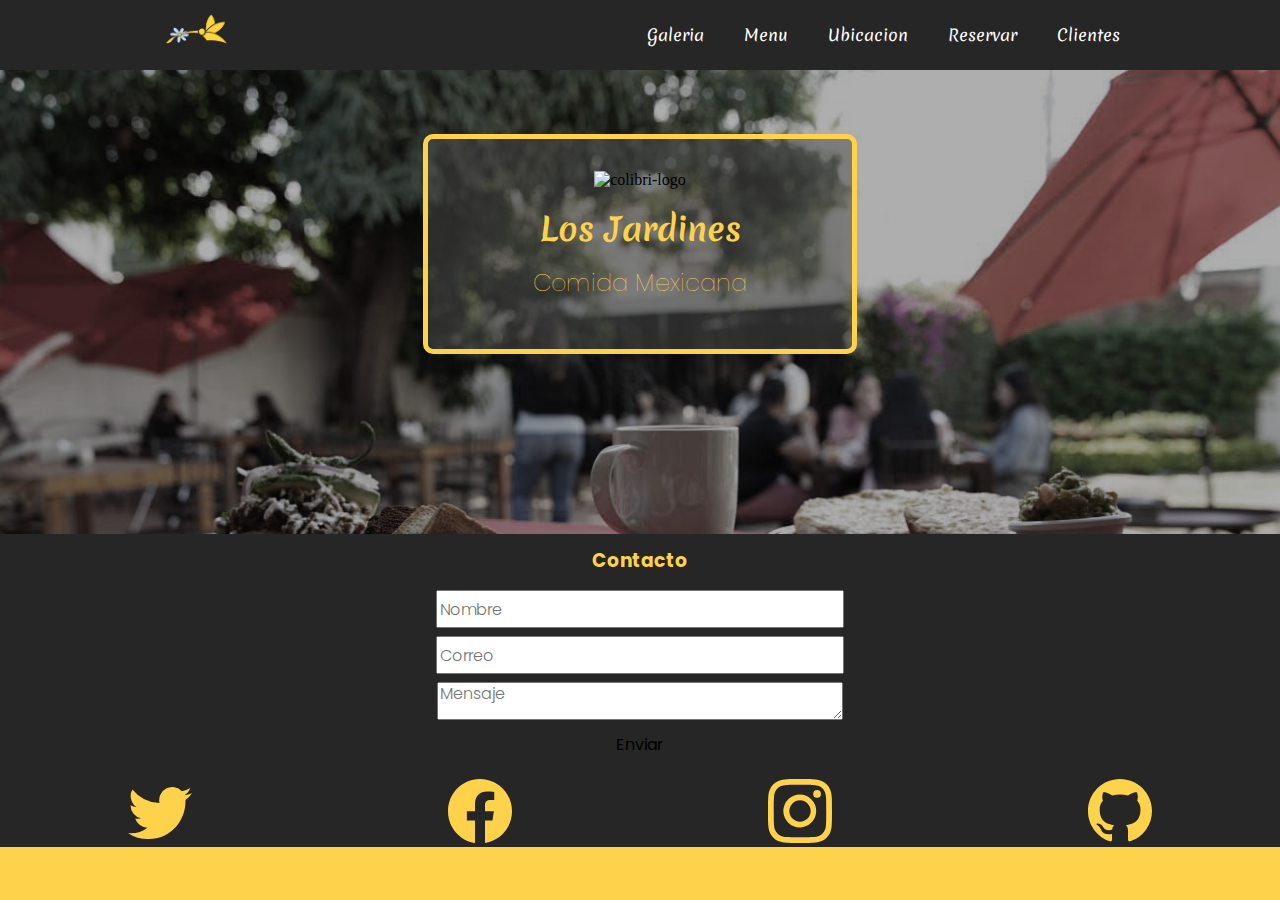
==== index.html @ 26c6df2b "corregimos ruta de archivo js" ====
<!DOCTYPE html>
<html lang="es">
<head>
    <meta charset="UTF-8">
    <meta http-equiv="X-UA-Compatible" content="IE=edge">
    <meta name="viewport" content="width=device-width, initial-scale=1.0">
    <title>LosJardinesRestaurant</title>
    <link rel="stylesheet" href="css/main.css">
    <link rel="stylesheet" href="css/normalize.css">
    <link rel="preconnect" href="https://fonts.googleapis.com">
    <link rel="preconnect" href="https://fonts.gstatic.com" crossorigin>
    <link href="https://fonts.googleapis.com/css2?family=Merienda:wght@400;700&family=Poppins:wght@100;400;700&display=swap" rel="stylesheet">

    <!-- iconos boostrap -->
    <link rel="stylesheet" href="https://cdn.jsdelivr.net/npm/bootstrap-icons@1.9.1/font/bootstrap-icons.css">
</head>
<body>
  <section class="nav-bar">
    <div class="nav-container">
      <div class="brand">
        <a href="./index.html"><img src="./img/LOGOjARDINES.png"></a>
      </div>
      <nav>
        <div class="nav-mobile"><a id="nav-toggle" href="#!"><span></span></a></div>
        <ul class="nav-list">
          <li>
            <a href="./secciones/galeria.html">Galeria</a>
          </li>
          <li>
            <a href="./secciones/menu.html">Menu</a>
          </li>
          <li>
            <a href="./secciones/direccion.html">Ubicacion</a>
          </li>
          <li>
            <a href="./secciones/reservar.html">Reservar</a>
          </li>
          <li>
            <a href="./secciones/clientes.html">Clientes</a>
          </li>
        </ul>
      </nav>
    </div>
</section>
    <header>
        <div class="inicio">
            <div class="contenedor-texto">
                    <!-- logo -->
                <img src="./img/lOGOjARDINES.png" alt="colibri-logo">
                <h1>Los Jardines</h1>
                <h2>Comida Mexicana</h2>
            </div>
        </div>
    </header>
    <footer class="footer-inicio">
        <section class="contacto">
        <div class="contenedor">
                <h3 class="titulo">Contacto</h3>
                <form class="formulario" action="">
                    <input type="text" placeholder="Nombre" name="nombre" class="input-nombre" required>
                    <input type="email" placeholder="Correo" name="Correo" class="input-correo" required>
                    <textarea name="mensaje" placeholder="Mensaje" class="textarea-mensaje"></textarea>
                    <input type="submit" value="Enviar" class="boton-formulario">
                </form>
        </div>
        </section>
        <section class="redes-sociales">
          <div class="contenedor">
              <a href="https://twitter.com/?lang=es">
                <svg xmlns="http://www.w3.org/2000/svg" width="64" height="64" fill="currentColor" class="bi bi-twitter icon-color" viewBox="0 0 16 16">
                  <path d="M5.026 15c6.038 0 9.341-5.003 9.341-9.334 0-.14 0-.282-.006-.422A6.685 6.685 0 0 0 16 3.542a6.658 6.658 0 0 1-1.889.518 3.301 3.301 0 0 0 1.447-1.817 6.533 6.533 0 0 1-2.087.793A3.286 3.286 0 0 0 7.875 6.03a9.325 9.325 0 0 1-6.767-3.429 3.289 3.289 0 0 0 1.018 4.382A3.323 3.323 0 0 1 .64 6.575v.045a3.288 3.288 0 0 0 2.632 3.218 3.203 3.203 0 0 1-.865.115 3.23 3.23 0 0 1-.614-.057 3.283 3.283 0 0 0 3.067 2.277A6.588 6.588 0 0 1 .78 13.58a6.32 6.32 0 0 1-.78-.045A9.344 9.344 0 0 0 5.026 15z"/>
                </svg>
              </i></a>
              <a href="https://www.facebook.com/"><svg xmlns="http://www.w3.org/2000/svg" width="64" height="64" fill="currentColor" class="bi bi-facebook icon-color" viewBox="0 0 16 16">
                <path d="M16 8.049c0-4.446-3.582-8.05-8-8.05C3.58 0-.002 3.603-.002 8.05c0 4.017 2.926 7.347 6.75 7.951v-5.625h-2.03V8.05H6.75V6.275c0-2.017 1.195-3.131 3.022-3.131.876 0 1.791.157 1.791.157v1.98h-1.009c-.993 0-1.303.621-1.303 1.258v1.51h2.218l-.354 2.326H9.25V16c3.824-.604 6.75-3.934 6.75-7.951z"/>
                </svg>
              </a>
              <a href="https://www.instagram.com/">
                <svg xmlns="http://www.w3.org/2000/svg" width="64" height="64" fill="currentColor" class="bi bi-instagram icon-color" viewBox="0 0 16 16">
                  <path d="M8 0C5.829 0 5.556.01 4.703.048 3.85.088 3.269.222 2.76.42a3.917 3.917 0 0 0-1.417.923A3.927 3.927 0 0 0 .42 2.76C.222 3.268.087 3.85.048 4.7.01 5.555 0 5.827 0 8.001c0 2.172.01 2.444.048 3.297.04.852.174 1.433.372 1.942.205.526.478.972.923 1.417.444.445.89.719 1.416.923.51.198 1.09.333 1.942.372C5.555 15.99 5.827 16 8 16s2.444-.01 3.298-.048c.851-.04 1.434-.174 1.943-.372a3.916 3.916 0 0 0 1.416-.923c.445-.445.718-.891.923-1.417.197-.509.332-1.09.372-1.942C15.99 10.445 16 10.173 16 8s-.01-2.445-.048-3.299c-.04-.851-.175-1.433-.372-1.941a3.926 3.926 0 0 0-.923-1.417A3.911 3.911 0 0 0 13.24.42c-.51-.198-1.092-.333-1.943-.372C10.443.01 10.172 0 7.998 0h.003zm-.717 1.442h.718c2.136 0 2.389.007 3.232.046.78.035 1.204.166 1.486.275.373.145.64.319.92.599.28.28.453.546.598.92.11.281.24.705.275 1.485.039.843.047 1.096.047 3.231s-.008 2.389-.047 3.232c-.035.78-.166 1.203-.275 1.485a2.47 2.47 0 0 1-.599.919c-.28.28-.546.453-.92.598-.28.11-.704.24-1.485.276-.843.038-1.096.047-3.232.047s-2.39-.009-3.233-.047c-.78-.036-1.203-.166-1.485-.276a2.478 2.478 0 0 1-.92-.598 2.48 2.48 0 0 1-.6-.92c-.109-.281-.24-.705-.275-1.485-.038-.843-.046-1.096-.046-3.233 0-2.136.008-2.388.046-3.231.036-.78.166-1.204.276-1.486.145-.373.319-.64.599-.92.28-.28.546-.453.92-.598.282-.11.705-.24 1.485-.276.738-.034 1.024-.044 2.515-.045v.002zm4.988 1.328a.96.96 0 1 0 0 1.92.96.96 0 0 0 0-1.92zm-4.27 1.122a4.109 4.109 0 1 0 0 8.217 4.109 4.109 0 0 0 0-8.217zm0 1.441a2.667 2.667 0 1 1 0 5.334 2.667 2.667 0 0 1 0-5.334z"/>
                </svg>
              </a>
              <a href="https://github.com/papita0922/LosJardinesRestaurante-DiegoEdvaldoFloresAlcantar" >
                <svg xmlns="http://www.w3.org/2000/svg" width="64" height="64" fill="currentColor" class="bi bi-github icon-color" viewBox="0 0 16 16">
                  <path d="M8 0C3.58 0 0 3.58 0 8c0 3.54 2.29 6.53 5.47 7.59.4.07.55-.17.55-.38 0-.19-.01-.82-.01-1.49-2.01.37-2.53-.49-2.69-.94-.09-.23-.48-.94-.82-1.13-.28-.15-.68-.52-.01-.53.63-.01 1.08.58 1.23.82.72 1.21 1.87.87 2.33.66.07-.52.28-.87.51-1.07-1.78-.2-3.64-.89-3.64-3.95 0-.87.31-1.59.82-2.15-.08-.2-.36-1.02.08-2.12 0 0 .67-.21 2.2.82.64-.18 1.32-.27 2-.27.68 0 1.36.09 2 .27 1.53-1.04 2.2-.82 2.2-.82.44 1.1.16 1.92.08 2.12.51.56.82 1.27.82 2.15 0 3.07-1.87 3.75-3.65 3.95.29.25.54.73.54 1.48 0 1.07-.01 1.93-.01 2.2 0 .21.15.46.55.38A8.012 8.012 0 0 0 16 8c0-4.42-3.58-8-8-8z"/>
                </svg>
              </a>
          </div>
      </section>
    </footer>
    <script src="http://cdnjs.cloudflare.com/ajax/libs/jquery/2.1.3/jquery.min.js"></script>
    <script  src="./js/function.js"></script>
</body>
</html>
---- css/main.css ----
body {
    margin: 0;

    background-color: #FFD24C;
}



/*-------------------------MENU DE NAVEGACION----------------  */

.brand a img:hover {
    transform: rotate(360deg);
    transition-duration: 1.2s;
}

.nav-bar {
    height: 70px;
    background: #262626;
  }
   
  .brand {
    position: absolute;
    padding-left: 20px;
    float: left;
    line-height: 70px;
    text-transform: uppercase;
    font-size: 1.4em;
  }
  .brand a img {
   max-height: 70px;
  }
  .brand a {
    font-family: "Merienda";
    color: #ffffff;
    text-decoration: none;
  }
   
  .nav-container {
    max-width: 1000px;
    margin: 0 auto;
  }
   
  nav {
    float: right;
  }
  nav ul {
    list-style: none;
    margin: 0;
    padding: 0;
  }
  nav ul li {
    float: left;
    position: relative;
  }
  nav ul li a,
  nav ul li a:visited {
    font-family: "Merienda";
    display: block;
    padding: 0 20px;
    line-height: 70px;
    background: #262626;
    color: #ffffff;
    text-decoration: none;
  }
  nav ul li a:hover,
  nav ul li a:visited:hover {
    background: #FFD24C;
    color: #262626;
  }
  nav ul li a:not(:only-child):after,
  nav ul li a:visited:not(:only-child):after {
    padding-left: 4px;
    content: ' ▾';
  }
  nav ul li ul li {
    min-width: 190px;
  }
  nav ul li ul li a {
    padding: 15px;
    line-height: 20px;
  }
   
  .nav-dropdown {
    position: absolute;
    display: none;
    z-index: 1;
    box-shadow: 0 3px 12px rgba(0, 0, 0, 0.15);
  }
  .nav-mobile {
    display: none;
    position: absolute;
    top: 0;
    right: 0;
    background: #262626;
    height: 70px;
    width: 70px;
  }
   
  @media only screen and (max-width: 798px) {
    .nav-mobile {
      display: block;
    }
   
    nav {
      width: 100%;
      padding: 70px 0 15px;
    }
    nav ul {
      display: none;
    }
    nav ul li {
      float: none;
    }
    nav ul li a {
        padding: 15px;
        line-height: 20px;
        padding-left: 25%;
   
    }
    nav ul li ul li a {
      padding-left: 30%;
    }
   
    .nav-dropdown {
      position: static;
    }
   .brand a img {
   max-height: 60px;
   margin-top: 5px;
   }
  }
  @media screen and (min-width: 799px) {
    .nav-list {
      display: block !important;
    }
  }
  #nav-toggle {
    position: absolute;
    left: 18px;
    top: 22px;
    cursor: pointer;
    padding: 10px 35px 16px 0px;
  }
  #nav-toggle span,
  #nav-toggle span:before,
  #nav-toggle span:after {
    cursor: pointer;
    border-radius: 1px;
    height: 5px;
    width: 35px;
    background: #ffffff;
    position: absolute;
    display: block;
    content: '';
    transition: all 300ms ease-in-out;
  }
  #nav-toggle span:before {
    top: -10px;
  }
  #nav-toggle span:after {
    bottom: -10px;
  }
  #nav-toggle.active span {
    background-color: transparent;
  }
  #nav-toggle.active span:before, #nav-toggle.active span:after {
    top: 0;
  }
  #nav-toggle.active span:before {
    transform: rotate(45deg);
  }
  #nav-toggle.active span:after {
    transform: rotate(-45deg);
  }
   
  article {
    max-width: 1000px;
    margin: 0 auto;
    padding: 10px;
  }



/* ----------FOOTER---------- */


footer {
    background: #262626;
    margin: 0;
    padding-top: 16px;
}
footer .contacto .contenedor h3 {
    color: #FFD24C;
    font-family: 'Poppins';
    font-weight: 700;
    margin-top: 0;
    text-align: center;
}
footer .contacto .contenedor form.formulario {
    display: flex;
    flex-direction: column;
    align-items: center;
}
footer .contacto .contenedor form.formulario .input-nombre, .input-correo, .textarea-mensaje {
    width: 400px;
    height: 32px;
    margin-bottom: 8px;
    font-family: 'Poppins';
    font-weight: 300;
}
footer .contacto .contenedor form.formulario .boton-formulario {
    padding: 8px;
    margin-bottom: 16px;
    font-family: 'Poppins';
    font-weight: 400;
    background-color: #262626;
    border: #92B4EC; /* BORDERS */
}
footer .contacto .contenedor form.formulario .boton-formulario:hover {
    background: #64c27b;
    color: #fff;
    border: #64c27b; /* BORDERS */
}
footer section.redes-sociales .contenedor a svg.icon-color {
    color: #FFD24C;
}
footer section.redes-sociales .contenedor {
    display: flex;
    justify-content: space-around;
}


@media screen and (max-width: 450px){
    footer .contacto .contenedor form.formulario .input-nombre, .input-correo, .textarea-mensaje {
        width: 232px;
        height: 24px;
    }
    footer section.redes-sociales .contenedor a svg.icon-color {
        width: 24px;
    }
}

/* --------INICIO ----------*/


header {
    background-image: url(../img/banner-lj.jpg); /* IMAGEN DE FONDO */
    background-repeat: no-repeat;
    background-size: cover;
    width: 100%;
    height: 400px;
    padding-top: 64px;
}

header .inicio {
    background-color: rgba(75, 75, 75, 0.5);
    border: 5px solid #FFD24C;
    width: 360px;
    text-align: center;
    padding: 32px;
    margin: auto;
    border-radius: 10px; /* BORDERS */
}
header .inicio img {
    width: 128px;
    text-align: center;
}
header .inicio .contenedor-texto h1 {
    font-family: 'Merienda';
    color: #FFD24C;
}
header .inicio .contenedor-texto h2 {
    font-family: 'Poppins';
    font-weight: 100;
    color: #FFD24C;
}





/* -----------GALERIA SECCION------------- */




.nav-galeria {
    margin: 0;
}

.grid-galeria {
    margin: 16px;
    display: grid;
    grid-template-columns: 1fr 1fr 1fr;
    grid-template-rows: 1fr 1fr 1fr;
    gap: 16px;
}
.grid-galeria .grid-item {
    border-radius: 8%;
}
.grid-galeria .grid-item img {
    border-radius: 8%;
    width: 100%;
    height: 90%;
}



/* ---------------MENU SECCION------------ */
.menu-titulo h2 {
    text-align: center;
    margin-bottom: 16px;
    margin-top: 32px;
    font-family: "Merienda";
    font-weight: 700;
    font-size: 48px;
}

section.nav-menu {
    margin-bottom: 0;
}

section.menu {
    display: grid;
    grid-template-columns: 1fr 1fr 1fr 1fr 1fr;
    grid-template-rows: 1fr;
    justify-content: space-between;
    gap: 16px;
    padding: 16px;
    
}
.menu .item {
    width: 100%;
    background-color: #64c27b;
}
.menu .item h2 {
    text-align: center;
}
.menu .item .comida .comida-precio {
    padding: 8px;
    align-items: center;
    display: flex;
    justify-content: space-between;
}
.menu .item .comida .texto-descripcion {
    text-align: center;
}
/* ----------------UBICACION SECCION------------- */



.nav-ubicacion {
    margin: 0;
}
.contenedor-ubicacion {
    background-color: #FFE69A;
    margin: 64px 0;
    margin-right: 64px;
    padding: 64px 64px 64px 0px;
    border-radius: 0px 10px 10px 0px;
    display: flex;
    justify-content: space-between;
}
.contenedor-ubicacion h2 {
    margin: 0;
}
.contenedor-ubicacion .contenedor-texto-ubicacion .btn-rappi, .btn-uberEats {
    display: flex;
    text-align: center;
    justify-content: center;
    margin: 16px;
    align-items: center;
    width: 128px;
    background-color: #92B4EC;
    height: 32px;
    border-radius: 10px;
}



/* --------------RESERVAR SECCION ---------*/




.nav-reservar {
    margin: 0;
}
.contenedor-reservar {
    background-color: #FFE69A;
    margin: 64px 0;
    margin-left: 64px;
    padding: 64px 0px 64px 64px;
    border-radius: 10px 0px 0px 10px;
    display: flex;
    justify-content: space-between;
}
.contenedor-reservar img {
    width: 60%;
    height: 348px;
    margin-right: 64px;
}
.contenedor-reservar .contenedor-texto-reservar {
    height: 348px;
    background-color: #FFE69A;
}
.contenedor-reservar .contenedor-texto-reservar a {
    padding: 16px;
    background-color: #92B4EC;
    border-radius: 10px;
}



/* -----------------SECCION CLIENTES--------------- */




.nav-clientes {
    margin: 0%;
}
.contenedor-clientes h2, h3 {
    text-align: center;
    font-family: 'Poppins';
}
.contenedor-clientes img {
    width: 64px;
    border-radius: 32px;
}
.contenedor-clientes .contenedor-opiniones-clientes {
    display: flex;
    justify-content: space-between;
    padding: 32px;
    align-items: center;
    font-family: 'Poppins';
}
.contenedor-clientes .contenedor-opiniones-clientes .cliente {
    width: 148px;
    height: auto;
    text-align: center;
}
.contenedor-clientes .contenedor-opiniones-clientes button {
    width: 32px;
    height: 32px;
    border-radius: 16px;
}
.contenedor-clientes .tu-opinion-contenedor {
    width: 348px;
    margin-left: 35%;
}
.contenedor-clientes .tu-opinion-contenedor .contenedor-datos-opinion {

    display: flex;
    align-items: center;
    justify-content: space-between;
}







/*-------------------------------- MEDIA QUERY PRIMER TABLET---------------------- */

@media screen and (max-width: 798px) {
    header .inicio {
        width: 234px;
        padding: 8px;
    }
    header .inicio img {
        width: 108px;
    }
    header .inicio h1 {
        margin-top: 0;
    }



    .contenedor-menu .contenedor-comidas {
        grid-template-columns: 1fr 1fr 1fr;
    }
    .contenedor-ubicacion {
        display: block;
        margin: 100px auto;
        margin-left: 0;
        padding: 0;
        text-align: center;
    }
    .contenedor-ubicacion .contenedor-texto-ubicacion .btn-rappi, .btn-uberEats {
        margin:20px auto;
    }
    .contenedor-ubicacion .googlemaps-ubicacion-losJardines iframe {
        width: auto;
        margin: auto;
    }
    section.menu {
        grid-template-columns: 1fr 1fr 1fr;
    }

    div.contenedor-reservar {
        display: block;
        margin: 0 auto;
        padding: 0;
        width: 80%;
    }
    div.contenedor-reservar img {
        margin: 0 128px;
    }
    div.contenedor-reservar .contenedor-texto-reservar {
        text-align: center;
    }
    div.contenedor-reservar .contenedor-texto-reservar a {
        width: 128px;
        display: block;
        margin: 50px auto;
    }
}

/* -------------------------------------MEDIA QUERY PHONE-------------------------------- */


@media screen and (max-width: 450px) {
    /* inicio */

    header {
        height: 380px;
    }
    header .inicio {
        width: 184px;
        padding: 16px;
    }
    header .contenedor-inicio .inicio .contenedor-texto h2 {
        font-size: 16px;
    }
    header .contenedor-inicio .inicio .contenedor-texto h1 {
        margin-top: 0;
    }

    /* menu */
    section.menu {
            grid-template-columns: 1fr 1fr;
    }

    .grid-galeria .grid-item img {
        height: 132px;
    }
    .grid-galeria {
        margin: 8px;
        gap: 8px;
        grid-template-columns: 1fr 1fr;
        grid-template-rows: auto;
    }
    /* ubicacion */

    .contenedor-ubicacion {
        margin: 0;
        display: block;
        margin-right: 0px;
        padding: 32px 32px 32px 32px;
        border-radius: 0;
    }
    .contenedor-ubicacion .googlemaps-ubicacion-losJardines iframe {
        width: auto;
    }
    .contenedor-ubicacion .contenedor-texto-ubicacion {
        text-align: center;
    }
    .contenedor-ubicacion .contenedor-texto-ubicacion .btn-rappi, .btn-uberEats {
        margin: 16px auto;
    }

    /* RESERVAR */

    .contenedor-reservar {
        padding: 8px;
        border-radius: 0;
        display: block;
    }
    div.contenedor-reservar img {
        margin: 0;
        width: 99%;
        height: 264px;
    }
    .contenedor-reservar .contenedor-texto-reservar {
        text-align: center;
        padding: 8px;
        margin-bottom: 32px;
    }
    .contenedor-reservar .contenedor-texto-reservar a {
        margin-bottom: 8px;
        text-decoration: none;
    }

    /* CLIENTES */

    body {
        background: #FFD24C;
    }
    .contenedor-clientes .tu-opinion-contenedor {
        margin: 0 auto;
    }

}


/* ---------------BOOSTRAP------------------------*/

@import url("https://cdn.jsdelivr.net/npm/bootstrap-icons@1.9.1/font/bootstrap-icons.css");
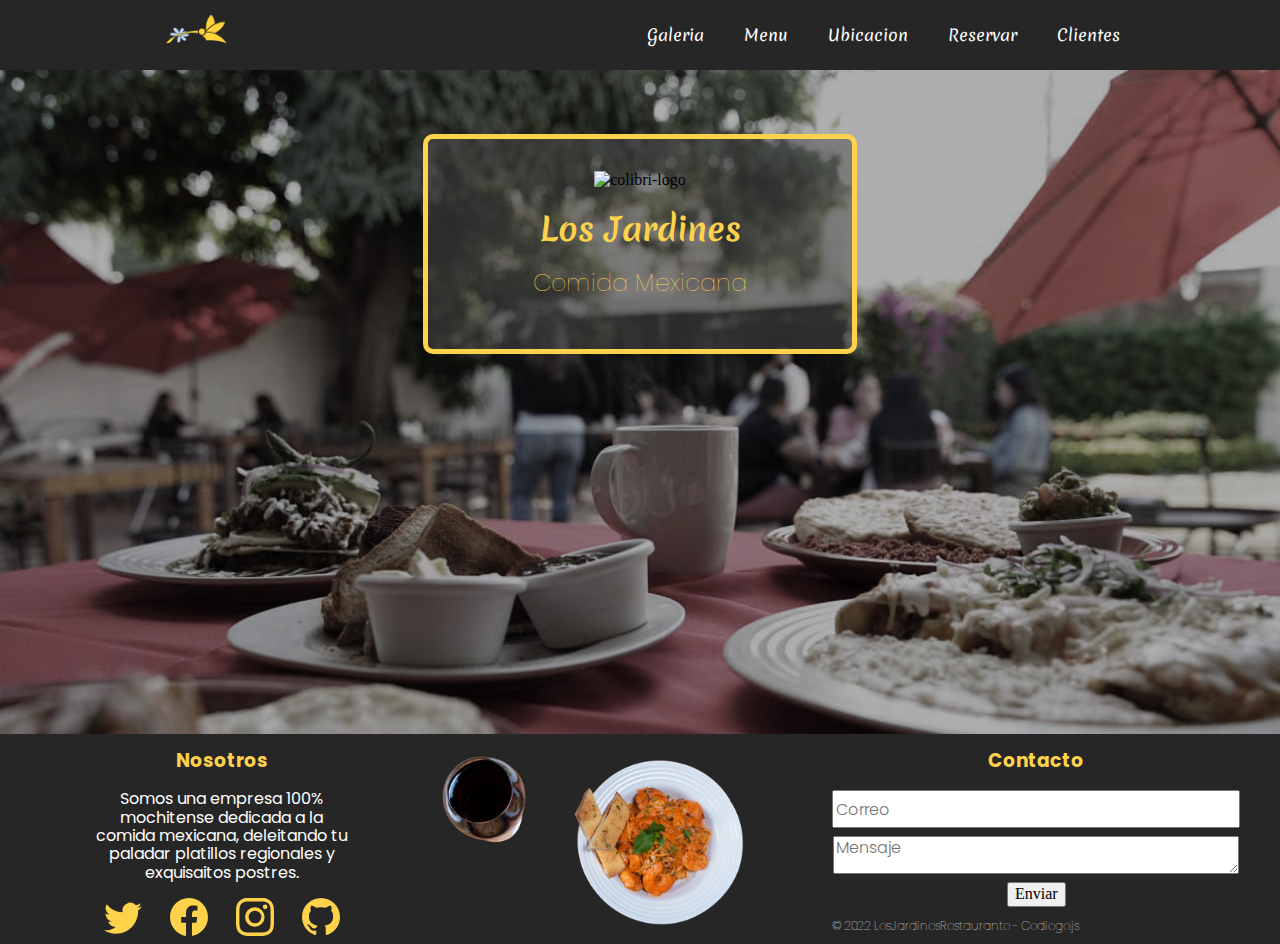
==== commit 58b6673b: "agg cambios entrega2" ====
--- a/index.html
+++ b/index.html
@@ -5,6 +5,9 @@
     <meta http-equiv="X-UA-Compatible" content="IE=edge">
     <meta name="viewport" content="width=device-width, initial-scale=1.0">
     <title>LosJardinesRestaurant</title>
+    <link rel="stylesheet" href="https://cdn.jsdelivr.net/npm/bootstrap-icons@1.9.1/font/bootstrap-icons.css">
+    <link href="https://cdn.jsdelivr.net/npm/bootstrap@5.2.0/dist/css/bootstrap.min.css" rel="stylesheet" integrity="sha384-gH2yIJqKdNHPEq0n4Mqa/HGKIhSkIHeL5AyhkYV8i59U5AR6csBvApHHNl/vI1Bx" crossorigin="anonymous">
+    <link rel="icon" href="./img/apple-icon-144x144.png">
     <link rel="stylesheet" href="css/main.css">
     <link rel="stylesheet" href="css/normalize.css">
     <link rel="preconnect" href="https://fonts.googleapis.com">
@@ -53,39 +56,47 @@
         </div>
     </header>
     <footer class="footer-inicio">
-        <section class="contacto">
-        <div class="contenedor">
-                <h3 class="titulo">Contacto</h3>
-                <form class="formulario" action="">
-                    <input type="text" placeholder="Nombre" name="nombre" class="input-nombre" required>
-                    <input type="email" placeholder="Correo" name="Correo" class="input-correo" required>
-                    <textarea name="mensaje" placeholder="Mensaje" class="textarea-mensaje"></textarea>
-                    <input type="submit" value="Enviar" class="boton-formulario">
-                </form>
+        <section class="redes-sociales">
+          <div class="contenedor-nosotros">
+              <h3>Nosotros</h3>
+              <p>Somos una empresa 100% mochitense dedicada a la comida mexicana, deleitando tu paladar platillos regionales y exquisaitos postres.</p>
+              <div class="contenedor-redes">
+                <a href="https://twitter.com/?lang=es">
+                  <svg xmlns="http://www.w3.org/2000/svg" width="38" height="38" fill="currentColor" class="bi bi-twitter icon-color" viewBox="0 0 16 16">
+                    <path d="M5.026 15c6.038 0 9.341-5.003 9.341-9.334 0-.14 0-.282-.006-.422A6.685 6.685 0 0 0 16 3.542a6.658 6.658 0 0 1-1.889.518 3.301 3.301 0 0 0 1.447-1.817 6.533 6.533 0 0 1-2.087.793A3.286 3.286 0 0 0 7.875 6.03a9.325 9.325 0 0 1-6.767-3.429 3.289 3.289 0 0 0 1.018 4.382A3.323 3.323 0 0 1 .64 6.575v.045a3.288 3.288 0 0 0 2.632 3.218 3.203 3.203 0 0 1-.865.115 3.23 3.23 0 0 1-.614-.057 3.283 3.283 0 0 0 3.067 2.277A6.588 6.588 0 0 1 .78 13.58a6.32 6.32 0 0 1-.78-.045A9.344 9.344 0 0 0 5.026 15z"/>
+                  </svg>
+                </i></a>
+                <a href="https://www.facebook.com/"><svg xmlns="http://www.w3.org/2000/svg" width="38" height="38" fill="currentColor" class="bi bi-facebook icon-color" viewBox="0 0 16 16">
+                  <path d="M16 8.049c0-4.446-3.582-8.05-8-8.05C3.58 0-.002 3.603-.002 8.05c0 4.017 2.926 7.347 6.75 7.951v-5.625h-2.03V8.05H6.75V6.275c0-2.017 1.195-3.131 3.022-3.131.876 0 1.791.157 1.791.157v1.98h-1.009c-.993 0-1.303.621-1.303 1.258v1.51h2.218l-.354 2.326H9.25V16c3.824-.604 6.75-3.934 6.75-7.951z"/>
+                  </svg>
+                </a>
+                <a href="https://www.instagram.com/">
+                  <svg xmlns="http://www.w3.org/2000/svg" width="38" height="38" fill="currentColor" class="bi bi-instagram icon-color" viewBox="0 0 16 16">
+                    <path d="M8 0C5.829 0 5.556.01 4.703.048 3.85.088 3.269.222 2.76.42a3.917 3.917 0 0 0-1.417.923A3.927 3.927 0 0 0 .42 2.76C.222 3.268.087 3.85.048 4.7.01 5.555 0 5.827 0 8.001c0 2.172.01 2.444.048 3.297.04.852.174 1.433.372 1.942.205.526.478.972.923 1.417.444.445.89.719 1.416.923.51.198 1.09.333 1.942.372C5.555 15.99 5.827 16 8 16s2.444-.01 3.298-.048c.851-.04 1.434-.174 1.943-.372a3.916 3.916 0 0 0 1.416-.923c.445-.445.718-.891.923-1.417.197-.509.332-1.09.372-1.942C15.99 10.445 16 10.173 16 8s-.01-2.445-.048-3.299c-.04-.851-.175-1.433-.372-1.941a3.926 3.926 0 0 0-.923-1.417A3.911 3.911 0 0 0 13.24.42c-.51-.198-1.092-.333-1.943-.372C10.443.01 10.172 0 7.998 0h.003zm-.717 1.442h.718c2.136 0 2.389.007 3.232.046.78.035 1.204.166 1.486.275.373.145.64.319.92.599.28.28.453.546.598.92.11.281.24.705.275 1.485.039.843.047 1.096.047 3.231s-.008 2.389-.047 3.232c-.035.78-.166 1.203-.275 1.485a2.47 2.47 0 0 1-.599.919c-.28.28-.546.453-.92.598-.28.11-.704.24-1.485.276-.843.038-1.096.047-3.232.047s-2.39-.009-3.233-.047c-.78-.036-1.203-.166-1.485-.276a2.478 2.478 0 0 1-.92-.598 2.48 2.48 0 0 1-.6-.92c-.109-.281-.24-.705-.275-1.485-.038-.843-.046-1.096-.046-3.233 0-2.136.008-2.388.046-3.231.036-.78.166-1.204.276-1.486.145-.373.319-.64.599-.92.28-.28.546-.453.92-.598.282-.11.705-.24 1.485-.276.738-.034 1.024-.044 2.515-.045v.002zm4.988 1.328a.96.96 0 1 0 0 1.92.96.96 0 0 0 0-1.92zm-4.27 1.122a4.109 4.109 0 1 0 0 8.217 4.109 4.109 0 0 0 0-8.217zm0 1.441a2.667 2.667 0 1 1 0 5.334 2.667 2.667 0 0 1 0-5.334z"/>
+                  </svg>
+                </a>
+                <a href="https://github.com/papita0922/LosJardinesRestaurante-DiegoEdvaldoFloresAlcantar" >
+                  <svg xmlns="http://www.w3.org/2000/svg" width="38" height="38" fill="currentColor" class="bi bi-github icon-color" viewBox="0 0 16 16">
+                    <path d="M8 0C3.58 0 0 3.58 0 8c0 3.54 2.29 6.53 5.47 7.59.4.07.55-.17.55-.38 0-.19-.01-.82-.01-1.49-2.01.37-2.53-.49-2.69-.94-.09-.23-.48-.94-.82-1.13-.28-.15-.68-.52-.01-.53.63-.01 1.08.58 1.23.82.72 1.21 1.87.87 2.33.66.07-.52.28-.87.51-1.07-1.78-.2-3.64-.89-3.64-3.95 0-.87.31-1.59.82-2.15-.08-.2-.36-1.02.08-2.12 0 0 .67-.21 2.2.82.64-.18 1.32-.27 2-.27.68 0 1.36.09 2 .27 1.53-1.04 2.2-.82 2.2-.82.44 1.1.16 1.92.08 2.12.51.56.82 1.27.82 2.15 0 3.07-1.87 3.75-3.65 3.95.29.25.54.73.54 1.48 0 1.07-.01 1.93-.01 2.2 0 .21.15.46.55.38A8.012 8.012 0 0 0 16 8c0-4.42-3.58-8-8-8z"/>
+                  </svg>
+                </a>
+              </div>
+          </div>
+      </section>
+      <div class="img-footer">
+        <img src="./img/footer-img.png" alt="plato de comida">
+      </div>
+
+      <section class="contacto">
+        <div class="contenedor-contacto">
+            <h3 class="titulo">Contacto</h3>
+            <form class="formulario" action="">
+                <input type="email" placeholder="Correo" name="Correo" class="input-correo form-control" required>
+                <textarea name="mensaje" placeholder="Mensaje" class="textarea-mensaje form-control"></textarea>
+                <input type="submit" value="Enviar" class="btn btn-outline-warning">
+            </form>
         </div>
-        </section>
-        <section class="redes-sociales">
-          <div class="contenedor">
-              <a href="https://twitter.com/?lang=es">
-                <svg xmlns="http://www.w3.org/2000/svg" width="64" height="64" fill="currentColor" class="bi bi-twitter icon-color" viewBox="0 0 16 16">
-                  <path d="M5.026 15c6.038 0 9.341-5.003 9.341-9.334 0-.14 0-.282-.006-.422A6.685 6.685 0 0 0 16 3.542a6.658 6.658 0 0 1-1.889.518 3.301 3.301 0 0 0 1.447-1.817 6.533 6.533 0 0 1-2.087.793A3.286 3.286 0 0 0 7.875 6.03a9.325 9.325 0 0 1-6.767-3.429 3.289 3.289 0 0 0 1.018 4.382A3.323 3.323 0 0 1 .64 6.575v.045a3.288 3.288 0 0 0 2.632 3.218 3.203 3.203 0 0 1-.865.115 3.23 3.23 0 0 1-.614-.057 3.283 3.283 0 0 0 3.067 2.277A6.588 6.588 0 0 1 .78 13.58a6.32 6.32 0 0 1-.78-.045A9.344 9.344 0 0 0 5.026 15z"/>
-                </svg>
-              </i></a>
-              <a href="https://www.facebook.com/"><svg xmlns="http://www.w3.org/2000/svg" width="64" height="64" fill="currentColor" class="bi bi-facebook icon-color" viewBox="0 0 16 16">
-                <path d="M16 8.049c0-4.446-3.582-8.05-8-8.05C3.58 0-.002 3.603-.002 8.05c0 4.017 2.926 7.347 6.75 7.951v-5.625h-2.03V8.05H6.75V6.275c0-2.017 1.195-3.131 3.022-3.131.876 0 1.791.157 1.791.157v1.98h-1.009c-.993 0-1.303.621-1.303 1.258v1.51h2.218l-.354 2.326H9.25V16c3.824-.604 6.75-3.934 6.75-7.951z"/>
-                </svg>
-              </a>
-              <a href="https://www.instagram.com/">
-                <svg xmlns="http://www.w3.org/2000/svg" width="64" height="64" fill="currentColor" class="bi bi-instagram icon-color" viewBox="0 0 16 16">
-                  <path d="M8 0C5.829 0 5.556.01 4.703.048 3.85.088 3.269.222 2.76.42a3.917 3.917 0 0 0-1.417.923A3.927 3.927 0 0 0 .42 2.76C.222 3.268.087 3.85.048 4.7.01 5.555 0 5.827 0 8.001c0 2.172.01 2.444.048 3.297.04.852.174 1.433.372 1.942.205.526.478.972.923 1.417.444.445.89.719 1.416.923.51.198 1.09.333 1.942.372C5.555 15.99 5.827 16 8 16s2.444-.01 3.298-.048c.851-.04 1.434-.174 1.943-.372a3.916 3.916 0 0 0 1.416-.923c.445-.445.718-.891.923-1.417.197-.509.332-1.09.372-1.942C15.99 10.445 16 10.173 16 8s-.01-2.445-.048-3.299c-.04-.851-.175-1.433-.372-1.941a3.926 3.926 0 0 0-.923-1.417A3.911 3.911 0 0 0 13.24.42c-.51-.198-1.092-.333-1.943-.372C10.443.01 10.172 0 7.998 0h.003zm-.717 1.442h.718c2.136 0 2.389.007 3.232.046.78.035 1.204.166 1.486.275.373.145.64.319.92.599.28.28.453.546.598.92.11.281.24.705.275 1.485.039.843.047 1.096.047 3.231s-.008 2.389-.047 3.232c-.035.78-.166 1.203-.275 1.485a2.47 2.47 0 0 1-.599.919c-.28.28-.546.453-.92.598-.28.11-.704.24-1.485.276-.843.038-1.096.047-3.232.047s-2.39-.009-3.233-.047c-.78-.036-1.203-.166-1.485-.276a2.478 2.478 0 0 1-.92-.598 2.48 2.48 0 0 1-.6-.92c-.109-.281-.24-.705-.275-1.485-.038-.843-.046-1.096-.046-3.233 0-2.136.008-2.388.046-3.231.036-.78.166-1.204.276-1.486.145-.373.319-.64.599-.92.28-.28.546-.453.92-.598.282-.11.705-.24 1.485-.276.738-.034 1.024-.044 2.515-.045v.002zm4.988 1.328a.96.96 0 1 0 0 1.92.96.96 0 0 0 0-1.92zm-4.27 1.122a4.109 4.109 0 1 0 0 8.217 4.109 4.109 0 0 0 0-8.217zm0 1.441a2.667 2.667 0 1 1 0 5.334 2.667 2.667 0 0 1 0-5.334z"/>
-                </svg>
-              </a>
-              <a href="https://github.com/papita0922/LosJardinesRestaurante-DiegoEdvaldoFloresAlcantar" >
-                <svg xmlns="http://www.w3.org/2000/svg" width="64" height="64" fill="currentColor" class="bi bi-github icon-color" viewBox="0 0 16 16">
-                  <path d="M8 0C3.58 0 0 3.58 0 8c0 3.54 2.29 6.53 5.47 7.59.4.07.55-.17.55-.38 0-.19-.01-.82-.01-1.49-2.01.37-2.53-.49-2.69-.94-.09-.23-.48-.94-.82-1.13-.28-.15-.68-.52-.01-.53.63-.01 1.08.58 1.23.82.72 1.21 1.87.87 2.33.66.07-.52.28-.87.51-1.07-1.78-.2-3.64-.89-3.64-3.95 0-.87.31-1.59.82-2.15-.08-.2-.36-1.02.08-2.12 0 0 .67-.21 2.2.82.64-.18 1.32-.27 2-.27.68 0 1.36.09 2 .27 1.53-1.04 2.2-.82 2.2-.82.44 1.1.16 1.92.08 2.12.51.56.82 1.27.82 2.15 0 3.07-1.87 3.75-3.65 3.95.29.25.54.73.54 1.48 0 1.07-.01 1.93-.01 2.2 0 .21.15.46.55.38A8.012 8.012 0 0 0 16 8c0-4.42-3.58-8-8-8z"/>
-                </svg>
-              </a>
-          </div>
+        <p> &copy; 2022 LosJardinesRestaurante - Codiego.js</p>
       </section>
     </footer>
     <script src="http://cdnjs.cloudflare.com/ajax/libs/jquery/2.1.3/jquery.min.js"></script>
--- a/css/main.css
+++ b/css/main.css
@@ -188,20 +188,47 @@
     background: #262626;
     margin: 0;
     padding-top: 16px;
-}
-footer .contacto .contenedor h3 {
+    display: flex;
+    justify-content: space-around;
+}
+
+footer .redes-sociales .contenedor-nosotros p {
+    color: #fff;
+    font-family: 'Poppins';
+}
+footer .redes-sociales .contenedor-nosotros {
+    display: block;
+    width: 264px;
+    margin-left: 50px;
+    text-align: center;
+}
+footer .redes-sociales .contenedor-nosotros .contenedor-redes {
+    display: flex;
+    justify-content: space-around;
+}
+
+footer .redes-sociales .contenedor-nosotros .contenedor-redes .icon-color {
+    color: #FFD24C;
+}
+footer .contacto .contenedor-contacto h3, footer .redes-sociales .contenedor-nosotros h3 {
     color: #FFD24C;
     font-family: 'Poppins';
     font-weight: 700;
     margin-top: 0;
     text-align: center;
 }
-footer .contacto .contenedor form.formulario {
+footer .contacto .contenedor-contacto form.formulario {
     display: flex;
     flex-direction: column;
     align-items: center;
 }
-footer .contacto .contenedor form.formulario .input-nombre, .input-correo, .textarea-mensaje {
+footer .contacto p {
+    font-size: 12px;
+    font-family: 'Poppins';
+    color: #fff;
+    font-weight: 100;
+}
+footer .contacto .contenedor-contacto form.formulario .textarea-mensaje, .input-correo {
     width: 400px;
     height: 32px;
     margin-bottom: 8px;
@@ -229,6 +256,13 @@
     justify-content: space-around;
 }
 
+footer div.img-footer {
+    width: 25%;
+}
+footer .img-footer img {
+    width: 100%;
+}
+
 
 @media screen and (max-width: 450px){
     footer .contacto .contenedor form.formulario .input-nombre, .input-correo, .textarea-mensaje {
@@ -237,6 +271,33 @@
     }
     footer section.redes-sociales .contenedor a svg.icon-color {
         width: 24px;
+    }
+    footer img {
+        width: 35%;
+        height: 130px;
+        margin-top: 42px;
+    }
+    footer .contacto .contenedor form.formulario .input-nombre, .input-correo, .textarea-mensaje {
+        width: 200px;
+    }
+    footer .contacto .contenedor-contacto {
+        width: 100px;
+    }
+    footer .redes-sociales .contenedor-nosotros {
+        width: 116px;
+        margin-left: 8px;
+    }
+    footer .contacto .contenedor-contacto form.formulario .textarea-mensaje, .input-correo {
+        width: 100px;
+    }
+    footer .contacto .contenedor-contacto h3, footer .redes-sociales .contenedor-nosotros h3 {
+        font-size: 16px;
+    }
+    footer .redes-sociales .contenedor-nosotros p {
+        font-size: 12px;
+    }
+    footer .redes-sociales .contenedor-nosotros .contenedor-redes .icon-color {
+        width: 16px;
     }
 }
 
@@ -248,7 +309,7 @@
     background-repeat: no-repeat;
     background-size: cover;
     width: 100%;
-    height: 400px;
+    height: 600px;
     padding-top: 64px;
 }
 
@@ -516,6 +577,10 @@
         display: block;
         margin: 50px auto;
     }
+
+    footer .contacto .contenedor-contacto form.formulario .textarea-mensaje, .input-correo {
+        width: 200px;
+    }
 }
 
 /* -------------------------------------MEDIA QUERY PHONE-------------------------------- */
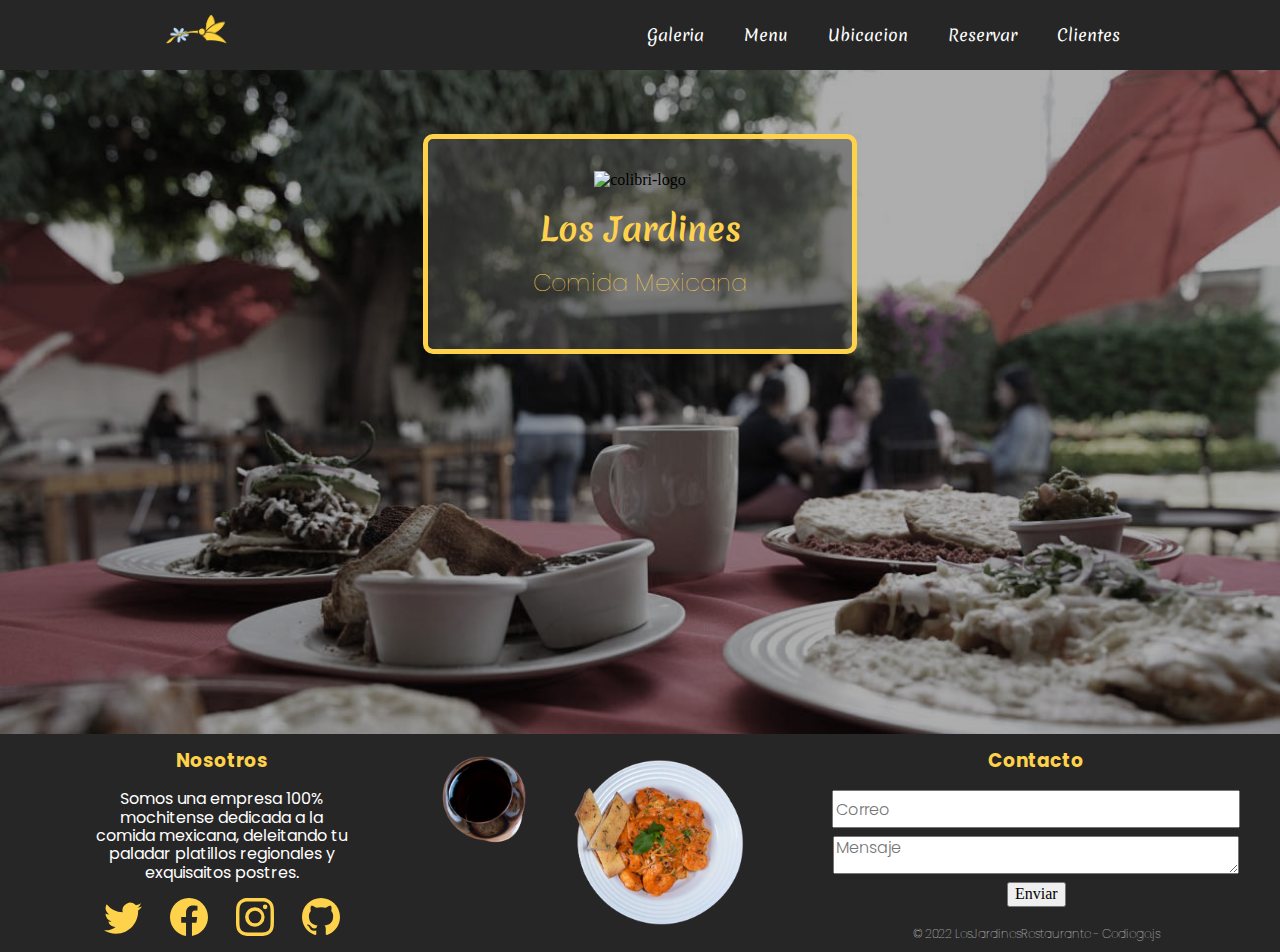
==== commit b3064a6c: "Branch:Entrega_2" ====
--- a/index.html
+++ b/index.html
@@ -5,17 +5,19 @@
     <meta http-equiv="X-UA-Compatible" content="IE=edge">
     <meta name="viewport" content="width=device-width, initial-scale=1.0">
     <title>LosJardinesRestaurant</title>
-    <link rel="stylesheet" href="https://cdn.jsdelivr.net/npm/bootstrap-icons@1.9.1/font/bootstrap-icons.css">
-    <link href="https://cdn.jsdelivr.net/npm/bootstrap@5.2.0/dist/css/bootstrap.min.css" rel="stylesheet" integrity="sha384-gH2yIJqKdNHPEq0n4Mqa/HGKIhSkIHeL5AyhkYV8i59U5AR6csBvApHHNl/vI1Bx" crossorigin="anonymous">
+          <!------------------------------------------------FAVICON---------------------------------------------------->
     <link rel="icon" href="./img/apple-icon-144x144.png">
+                <!------------------------------------------------HOJA DE ESTILOS---------------------------------------------------->
     <link rel="stylesheet" href="css/main.css">
+                      <!------------------------------------------------RESETEO DE ESTILOS---------------------------------------------------->
     <link rel="stylesheet" href="css/normalize.css">
+                            <!------------------------------------------------GOOGLE FONTS---------------------------------------------------->
     <link rel="preconnect" href="https://fonts.googleapis.com">
     <link rel="preconnect" href="https://fonts.gstatic.com" crossorigin>
     <link href="https://fonts.googleapis.com/css2?family=Merienda:wght@400;700&family=Poppins:wght@100;400;700&display=swap" rel="stylesheet">
-
-    <!-- iconos boostrap -->
+                                  <!------------------------------------------------BOOSTRAP---------------------------------------------------->
     <link rel="stylesheet" href="https://cdn.jsdelivr.net/npm/bootstrap-icons@1.9.1/font/bootstrap-icons.css">
+    <link href="https://cdn.jsdelivr.net/npm/bootstrap@5.2.0/dist/css/bootstrap.min.css" rel="stylesheet" integrity="sha384-gH2yIJqKdNHPEq0n4Mqa/HGKIhSkIHeL5AyhkYV8i59U5AR6csBvApHHNl/vI1Bx" crossorigin="anonymous">
 </head>
 <body>
   <section class="nav-bar">
--- a/css/main.css
+++ b/css/main.css
@@ -1,10 +1,7 @@
 body {
     margin: 0;
-
     background-color: #FFD24C;
 }
-
-
 
 /*-------------------------MENU DE NAVEGACION----------------  */
 
@@ -103,7 +100,7 @@
    
     nav {
       width: 100%;
-      padding: 70px 0 15px;
+      padding: 70px 0 0px;
     }
     nav ul {
       display: none;
@@ -223,6 +220,8 @@
     align-items: center;
 }
 footer .contacto p {
+    text-align: center;
+    margin-top: 20px;
     font-size: 12px;
     font-family: 'Poppins';
     color: #fff;
@@ -350,11 +349,12 @@
 }
 
 .grid-galeria {
-    margin: 16px;
+    padding: 16px;
     display: grid;
     grid-template-columns: 1fr 1fr 1fr;
     grid-template-rows: 1fr 1fr 1fr;
     gap: 16px;
+    background-color: #FFD24C;
 }
 .grid-galeria .grid-item {
     border-radius: 8%;
@@ -392,10 +392,22 @@
 }
 .menu .item {
     width: 100%;
-    background-color: #64c27b;
+    background-color: #c1bba9;
+    border-radius: 10px;
+    padding: 0 8px;
 }
 .menu .item h2 {
     text-align: center;
+}
+.menu .item h3 {
+    font-family: 'Merienda';
+    font-weight: 600;
+}
+.menu .item .comida {
+    background-color: #FFD24C;
+    border-radius: 8px;
+    padding: 4px;
+    margin-bottom: 8px;
 }
 .menu .item .comida .comida-precio {
     padding: 8px;
@@ -481,6 +493,10 @@
 .nav-clientes {
     margin: 0%;
 }
+.contenedor-clientes {
+    padding: 16px;
+    background-color: #FFD24C;
+}
 .contenedor-clientes h2, h3 {
     text-align: center;
     font-family: 'Poppins';
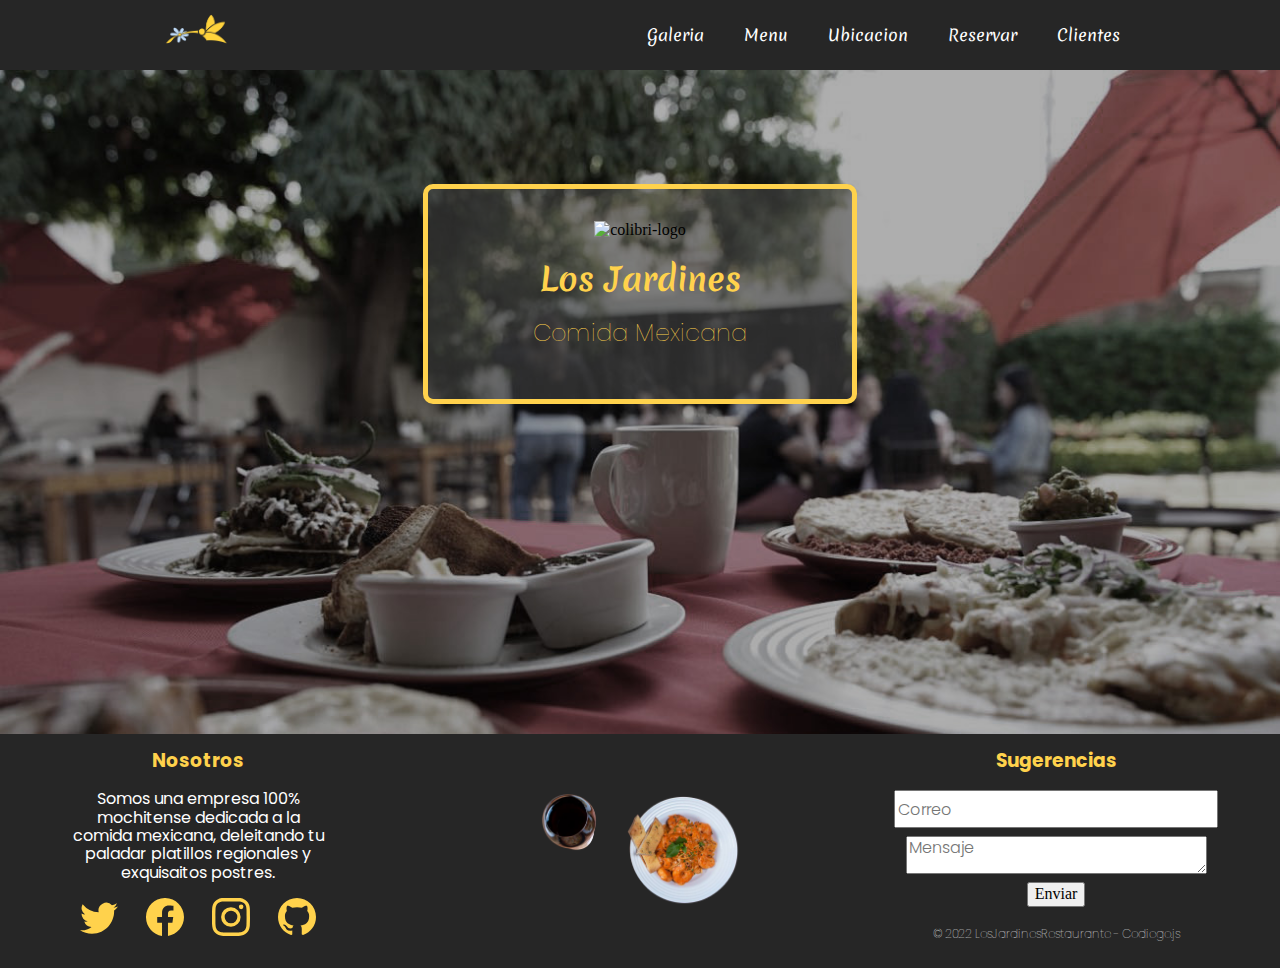
==== commit 4c5bf814: "cambios1.1" ====
--- a/index.html
+++ b/index.html
@@ -20,6 +20,9 @@
     <link href="https://cdn.jsdelivr.net/npm/bootstrap@5.2.0/dist/css/bootstrap.min.css" rel="stylesheet" integrity="sha384-gH2yIJqKdNHPEq0n4Mqa/HGKIhSkIHeL5AyhkYV8i59U5AR6csBvApHHNl/vI1Bx" crossorigin="anonymous">
 </head>
 <body>
+
+  <!-----------------MENU DE NAVEGACION-------------------->
+
   <section class="nav-bar">
     <div class="nav-container">
       <div class="brand">
@@ -47,6 +50,9 @@
       </nav>
     </div>
 </section>
+
+  <!------------------CONTENIDO -------------------------->
+
     <header>
         <div class="inicio">
             <div class="contenedor-texto">
@@ -63,21 +69,21 @@
               <h3>Nosotros</h3>
               <p>Somos una empresa 100% mochitense dedicada a la comida mexicana, deleitando tu paladar platillos regionales y exquisaitos postres.</p>
               <div class="contenedor-redes">
-                <a href="https://twitter.com/?lang=es">
+                <a href="https://twitter.com/?lang=es" target="_blank">
                   <svg xmlns="http://www.w3.org/2000/svg" width="38" height="38" fill="currentColor" class="bi bi-twitter icon-color" viewBox="0 0 16 16">
                     <path d="M5.026 15c6.038 0 9.341-5.003 9.341-9.334 0-.14 0-.282-.006-.422A6.685 6.685 0 0 0 16 3.542a6.658 6.658 0 0 1-1.889.518 3.301 3.301 0 0 0 1.447-1.817 6.533 6.533 0 0 1-2.087.793A3.286 3.286 0 0 0 7.875 6.03a9.325 9.325 0 0 1-6.767-3.429 3.289 3.289 0 0 0 1.018 4.382A3.323 3.323 0 0 1 .64 6.575v.045a3.288 3.288 0 0 0 2.632 3.218 3.203 3.203 0 0 1-.865.115 3.23 3.23 0 0 1-.614-.057 3.283 3.283 0 0 0 3.067 2.277A6.588 6.588 0 0 1 .78 13.58a6.32 6.32 0 0 1-.78-.045A9.344 9.344 0 0 0 5.026 15z"/>
                   </svg>
                 </i></a>
-                <a href="https://www.facebook.com/"><svg xmlns="http://www.w3.org/2000/svg" width="38" height="38" fill="currentColor" class="bi bi-facebook icon-color" viewBox="0 0 16 16">
+                <a href="https://www.facebook.com/" target="_blank"><svg xmlns="http://www.w3.org/2000/svg" width="38" height="38" fill="currentColor" class="bi bi-facebook icon-color" viewBox="0 0 16 16">
                   <path d="M16 8.049c0-4.446-3.582-8.05-8-8.05C3.58 0-.002 3.603-.002 8.05c0 4.017 2.926 7.347 6.75 7.951v-5.625h-2.03V8.05H6.75V6.275c0-2.017 1.195-3.131 3.022-3.131.876 0 1.791.157 1.791.157v1.98h-1.009c-.993 0-1.303.621-1.303 1.258v1.51h2.218l-.354 2.326H9.25V16c3.824-.604 6.75-3.934 6.75-7.951z"/>
                   </svg>
                 </a>
-                <a href="https://www.instagram.com/">
+                <a href="https://www.instagram.com/" target="_blank">
                   <svg xmlns="http://www.w3.org/2000/svg" width="38" height="38" fill="currentColor" class="bi bi-instagram icon-color" viewBox="0 0 16 16">
                     <path d="M8 0C5.829 0 5.556.01 4.703.048 3.85.088 3.269.222 2.76.42a3.917 3.917 0 0 0-1.417.923A3.927 3.927 0 0 0 .42 2.76C.222 3.268.087 3.85.048 4.7.01 5.555 0 5.827 0 8.001c0 2.172.01 2.444.048 3.297.04.852.174 1.433.372 1.942.205.526.478.972.923 1.417.444.445.89.719 1.416.923.51.198 1.09.333 1.942.372C5.555 15.99 5.827 16 8 16s2.444-.01 3.298-.048c.851-.04 1.434-.174 1.943-.372a3.916 3.916 0 0 0 1.416-.923c.445-.445.718-.891.923-1.417.197-.509.332-1.09.372-1.942C15.99 10.445 16 10.173 16 8s-.01-2.445-.048-3.299c-.04-.851-.175-1.433-.372-1.941a3.926 3.926 0 0 0-.923-1.417A3.911 3.911 0 0 0 13.24.42c-.51-.198-1.092-.333-1.943-.372C10.443.01 10.172 0 7.998 0h.003zm-.717 1.442h.718c2.136 0 2.389.007 3.232.046.78.035 1.204.166 1.486.275.373.145.64.319.92.599.28.28.453.546.598.92.11.281.24.705.275 1.485.039.843.047 1.096.047 3.231s-.008 2.389-.047 3.232c-.035.78-.166 1.203-.275 1.485a2.47 2.47 0 0 1-.599.919c-.28.28-.546.453-.92.598-.28.11-.704.24-1.485.276-.843.038-1.096.047-3.232.047s-2.39-.009-3.233-.047c-.78-.036-1.203-.166-1.485-.276a2.478 2.478 0 0 1-.92-.598 2.48 2.48 0 0 1-.6-.92c-.109-.281-.24-.705-.275-1.485-.038-.843-.046-1.096-.046-3.233 0-2.136.008-2.388.046-3.231.036-.78.166-1.204.276-1.486.145-.373.319-.64.599-.92.28-.28.546-.453.92-.598.282-.11.705-.24 1.485-.276.738-.034 1.024-.044 2.515-.045v.002zm4.988 1.328a.96.96 0 1 0 0 1.92.96.96 0 0 0 0-1.92zm-4.27 1.122a4.109 4.109 0 1 0 0 8.217 4.109 4.109 0 0 0 0-8.217zm0 1.441a2.667 2.667 0 1 1 0 5.334 2.667 2.667 0 0 1 0-5.334z"/>
                   </svg>
                 </a>
-                <a href="https://github.com/papita0922/LosJardinesRestaurante-DiegoEdvaldoFloresAlcantar" >
+                <a href="https://github.com/papita0922/LosJardinesRestaurante-DiegoEdvaldoFloresAlcantar" target="_blank">
                   <svg xmlns="http://www.w3.org/2000/svg" width="38" height="38" fill="currentColor" class="bi bi-github icon-color" viewBox="0 0 16 16">
                     <path d="M8 0C3.58 0 0 3.58 0 8c0 3.54 2.29 6.53 5.47 7.59.4.07.55-.17.55-.38 0-.19-.01-.82-.01-1.49-2.01.37-2.53-.49-2.69-.94-.09-.23-.48-.94-.82-1.13-.28-.15-.68-.52-.01-.53.63-.01 1.08.58 1.23.82.72 1.21 1.87.87 2.33.66.07-.52.28-.87.51-1.07-1.78-.2-3.64-.89-3.64-3.95 0-.87.31-1.59.82-2.15-.08-.2-.36-1.02.08-2.12 0 0 .67-.21 2.2.82.64-.18 1.32-.27 2-.27.68 0 1.36.09 2 .27 1.53-1.04 2.2-.82 2.2-.82.44 1.1.16 1.92.08 2.12.51.56.82 1.27.82 2.15 0 3.07-1.87 3.75-3.65 3.95.29.25.54.73.54 1.48 0 1.07-.01 1.93-.01 2.2 0 .21.15.46.55.38A8.012 8.012 0 0 0 16 8c0-4.42-3.58-8-8-8z"/>
                   </svg>
@@ -91,7 +97,7 @@
 
       <section class="contacto">
         <div class="contenedor-contacto">
-            <h3 class="titulo">Contacto</h3>
+            <h3 class="titulo">Sugerencias</h3>
             <form class="formulario" action="">
                 <input type="email" placeholder="Correo" name="Correo" class="input-correo form-control" required>
                 <textarea name="mensaje" placeholder="Mensaje" class="textarea-mensaje form-control"></textarea>
@@ -103,5 +109,14 @@
     </footer>
     <script src="http://cdnjs.cloudflare.com/ajax/libs/jquery/2.1.3/jquery.min.js"></script>
     <script  src="./js/function.js"></script>
+
+    <!--
+▄█▀─       ─▀█▄
+▀█████████████▀
+────█▄███▄█
+─────█▀█▀█
+─────▀███▀
+
+     -->
 </body>
 </html>--- a/css/main.css
+++ b/css/main.css
@@ -1,691 +1,686 @@
+@charset "UTF-8";
+header {
+  background-image: url(../img/banner-lj.jpg);
+  background-repeat: no-repeat;
+  background-size: cover;
+  width: 100%;
+  height: 600px;
+  padding-top: 64px;
+}
+header .inicio {
+  background-color: rgba(75, 75, 75, 0.5);
+  border: 5px solid #FFD24C;
+  width: 360px;
+  text-align: center;
+  padding: 32px;
+  margin: auto;
+  margin-top: 50px;
+  border-radius: 10px;
+}
+header .inicio img {
+  width: 128px;
+  text-align: center;
+}
+header .inicio .contenedor-texto h1 {
+  font-family: "Merienda";
+  color: #FFD24C;
+}
+header .inicio .contenedor-texto h2 {
+  font-family: "Poppins";
+  font-weight: 100;
+  color: #FFD24C;
+}
+
+.menu-titulo h2 {
+  text-align: center;
+  margin-bottom: 16px;
+  margin-top: 32px;
+  font-family: "Merienda";
+  font-weight: 700;
+  font-size: 48px;
+}
+
+section.nav-menu {
+  margin-bottom: 0;
+}
+
+section.menu {
+  display: grid;
+  grid-template-columns: 1fr 1fr 1fr 1fr 1fr 1fr;
+  grid-template-rows: 1fr;
+  justify-content: space-between;
+  gap: 8px;
+  padding: 8px;
+}
+section.menu .item {
+  width: 100%;
+  background-color: #262626;
+  border-radius: 10px;
+  padding: 8px 16px;
+  box-shadow: 6px 6px 5px 1px rgba(0, 0, 0, 0.51);
+  -webkit-box-shadow: 6px 6px 5px 1px rgba(0, 0, 0, 0.51);
+  -moz-box-shadow: 6px 6px 5px 1px rgba(0, 0, 0, 0.51);
+}
+section.menu .item h2 {
+  text-align: center;
+}
+section.menu .item h3 {
+  color: #EEEEEE;
+  text-align: center;
+  font-family: "Merienda";
+  font-weight: 600;
+}
+section.menu .item .comida {
+  background: rgb(255, 229, 142);
+  background: radial-gradient(circle, rgba(255, 229, 142, 0.9) 0%, rgba(255, 215, 95, 0.9) 52%, rgba(255, 215, 94, 0.9) 76%, rgba(255, 215, 98, 0.9) 88%, rgb(255, 210, 76) 95%, rgb(255, 210, 76) 100%);
+  border-radius: 8px;
+  padding: 4px;
+  margin-bottom: 16px;
+  box-shadow: 0px 0px 4px 4px rgba(255, 250, 136, 0.69);
+  -webkit-box-shadow: 0px 0px 4px 4px rgba(255, 250, 136, 0.69);
+  -moz-box-shadow: 0px 0px 4px 4px rgba(255, 250, 136, 0.69);
+}
+section.menu .item .comida .comida-precio {
+  padding: 8px;
+  align-items: center;
+  display: flex;
+  justify-content: space-between;
+}
+section.menu .item .comida .texto-descripcion {
+  text-align: center;
+}
+section.menu .item .comida h4 {
+  font-family: "Poppins";
+  font-size: 20px;
+}
+section.menu .item .comida p {
+  font-size: 12px;
+  text-align: center;
+  padding-top: 8px;
+}
+
+.nav-galeria {
+  margin: 0;
+}
+
+.grid-galeria {
+  padding: 16px;
+  display: grid;
+  grid-template-columns: 1fr 1fr 1fr;
+  grid-template-rows: 1fr 1fr 1fr;
+  gap: 16px;
+  background-color: #FFD24C;
+}
+.grid-galeria .grid-item {
+  border-radius: 8%;
+  height: 100%;
+}
+.grid-galeria .grid-item img {
+  border-radius: 8%;
+  width: 100%;
+  height: 100%;
+}
+
+.nav-ubicacion {
+  margin: 0;
+}
+
+.contenedor-ubicacion {
+  background-color: #262626;
+  margin: 64px 0;
+  margin-right: 64px;
+  padding: 64px 64px 64px 0px;
+  border-radius: 0px 10px 10px 0px;
+  display: flex;
+  justify-content: space-between;
+}
+.contenedor-ubicacion h2 {
+  font-family: "Merienda";
+  color: #FFD24C;
+  margin: 32px 16px 64px 32px;
+}
+.contenedor-ubicacion p {
+  color: #FFD24C;
+  margin: 32px 32px 64px 32px;
+}
+.contenedor-ubicacion .contenedor-texto-ubicacion .enlaces {
+  margin: 0 auto;
+  display: flex;
+}
+.contenedor-ubicacion .contenedor-texto-ubicacion .enlaces a {
+  font-family: "Merienda";
+  margin: auto 32px;
+  text-align: center;
+  justify-content: center;
+  width: 128px;
+  border-radius: 8px;
+  text-decoration: none;
+  border: 1px solid #FFD24C;
+  color: #FFD24C;
+  padding: 16px;
+  background: #262626;
+}
+.contenedor-ubicacion .contenedor-texto-ubicacion .enlaces a:hover {
+  color: #262626;
+  background: #FFD24C;
+}
+
+.nav-reservar {
+  margin: 0;
+}
+
+.contenedor-reservar {
+  background-color: #FFE69A;
+  margin: 64px 0;
+  margin-left: 64px;
+  padding: 64px 0px 64px 64px;
+  border-radius: 10px 0px 0px 10px;
+  display: flex;
+  justify-content: space-between;
+}
+.contenedor-reservar img {
+  width: 60%;
+  height: 348px;
+  margin-right: 64px;
+}
+.contenedor-reservar .contenedor-texto-reservar {
+  height: 348px;
+  background-color: #FFE69A;
+}
+.contenedor-reservar .contenedor-texto-reservar a {
+  padding: 16px;
+  background-color: #92B4EC;
+  border-radius: 10px;
+}
+
+.nav-clientes {
+  margin: 0%;
+}
+
+.contenedor-clientes {
+  padding: 16px;
+  background-color: #FFD24C;
+}
+.contenedor-clientes h2,
+.contenedor-clientes h3 {
+  text-align: center;
+  font-family: "Poppins";
+}
+.contenedor-clientes .contenedor-opiniones-clientes {
+  display: flex;
+  justify-content: space-between;
+  padding: 32px;
+  align-items: center;
+  font-family: "Poppins";
+}
+.contenedor-clientes .contenedor-opiniones-clientes .cliente {
+  width: 148px;
+  height: auto;
+  text-align: center;
+}
+.contenedor-clientes .contenedor-opiniones-clientes .cliente img {
+  width: 64px;
+  border-radius: 32px;
+}
+.contenedor-clientes .contenedor-opiniones-clientes button {
+  width: 32px;
+  height: 32px;
+  border-radius: 16px;
+}
+.contenedor-clientes .tu-opinion-contenedor {
+  width: 348px;
+  margin-left: 35%;
+}
+.contenedor-clientes .tu-opinion-contenedor .contenedor-datos-opinion {
+  display: flex;
+  align-items: center;
+  justify-content: space-between;
+  text-align: center;
+}
+.contenedor-clientes .tu-opinion-contenedor .contenedor-datos-opinion img {
+  width: 64px;
+  border-radius: 32px;
+}
+
+@media screen and (max-width: 798px) {
+  header {
+    padding-top: 132px;
+  }
+  header .inicio {
+    width: 334px;
+    padding: 8px;
+  }
+  header .inicio img {
+    width: 108px;
+  }
+  header .inicio h1 {
+    margin-top: 0;
+  }
+  .contenedor-menu .contenedor-comidas {
+    grid-template-columns: 1fr 1fr 1fr;
+  }
+  .contenedor-ubicacion {
+    display: block;
+    margin: 100px auto;
+    margin-left: 0;
+    padding: 0;
+    text-align: center;
+  }
+  .contenedor-ubicacion .contenedor-texto-ubicacion .btn-rappi,
+.contenedor-ubicacion .contenedor-texto-ubicacion .btn-uberEats {
+    margin: 20px auto;
+  }
+  .contenedor-ubicacion .googlemaps-ubicacion-losJardines iframe {
+    width: auto;
+    margin: auto;
+  }
+  section.menu {
+    grid-template-columns: 1fr 1fr 1fr;
+  }
+  div.contenedor-reservar {
+    display: block;
+    margin: 0 auto;
+    padding: 0;
+    width: 80%;
+  }
+  div.contenedor-reservar img {
+    margin: 0 128px;
+  }
+  div.contenedor-reservar .contenedor-texto-reservar {
+    text-align: center;
+  }
+  div.contenedor-reservar .contenedor-texto-reservar a {
+    width: 128px;
+    display: block;
+    margin: 50px auto;
+  }
+}
+@media screen and (max-width: 450px) {
+  /* inicio */
+  header {
+    height: 380px;
+  }
+  header .inicio {
+    width: 184px;
+    padding: 16px;
+  }
+  header .inicio .contenedor-texto h2 {
+    font-size: 16px;
+  }
+  header .inicio .contenedor-texto h1 {
+    margin-top: 0;
+  }
+  /* menu */
+  section.menu {
+    grid-template-columns: 1fr 1fr;
+  }
+  .grid-galeria {
+    margin: 8px;
+    gap: 8px;
+    grid-template-columns: 1fr 1fr;
+    grid-template-rows: auto;
+  }
+  .grid-galeria .grid-item img {
+    height: 132px;
+  }
+  /* ubicacion */
+  .contenedor-ubicacion {
+    margin: 0;
+    display: block;
+    margin-right: 0px;
+    padding: 32px 32px 32px 32px;
+    border-radius: 0;
+  }
+  .contenedor-ubicacion .googlemaps-ubicacion-losJardines iframe {
+    width: auto;
+  }
+  .contenedor-ubicacion .contenedor-texto-ubicacion {
+    text-align: center;
+  }
+  .contenedor-ubicacion .contenedor-texto-ubicacion .btn-rappi,
+.contenedor-ubicacion .contenedor-texto-ubicacion .btn-uberEats {
+    margin: 16px auto;
+  }
+  /* RESERVAR */
+  .contenedor-reservar {
+    padding: 8px;
+    border-radius: 0;
+    display: block;
+  }
+  .contenedor-reservar img {
+    margin: 0;
+    width: 99%;
+    height: 264px;
+  }
+  .contenedor-reservar .contenedor-texto-reservar {
+    text-align: center;
+    padding: 8px;
+    margin-bottom: 32px;
+  }
+  .contenedor-reservar .contenedor-texto-reservar a {
+    margin-bottom: 8px;
+    text-decoration: none;
+  }
+  /* CLIENTES */
+  body {
+    background: #FFD24C;
+  }
+  body .contenedor-clientes .tu-opinion-contenedor {
+    margin: 0 auto;
+  }
+}
 body {
-    margin: 0;
-    background-color: #FFD24C;
-}
-
-/*-------------------------MENU DE NAVEGACION----------------  */
+  margin: 0;
+  background-color: rgba(255, 210, 76, 0.6) !important;
+}
 
 .brand a img:hover {
-    transform: rotate(360deg);
-    transition-duration: 1.2s;
+  transform: rotate(360deg);
+  transition-duration: 1.2s;
 }
 
 .nav-bar {
-    height: 70px;
-    background: #262626;
-  }
-   
-  .brand {
-    position: absolute;
-    padding-left: 20px;
-    float: left;
-    line-height: 70px;
-    text-transform: uppercase;
-    font-size: 1.4em;
-  }
-  .brand a img {
-   max-height: 70px;
-  }
-  .brand a {
-    font-family: "Merienda";
-    color: #ffffff;
-    text-decoration: none;
-  }
-   
-  .nav-container {
-    max-width: 1000px;
-    margin: 0 auto;
-  }
-   
+  height: 70px;
+  background: #262626;
+}
+
+.brand {
+  position: absolute;
+  padding-left: 20px;
+  float: left;
+  line-height: 70px;
+  text-transform: uppercase;
+  font-size: 1.4em;
+}
+.brand a {
+  font-family: "Merienda";
+  color: #ffffff;
+  text-decoration: none;
+}
+.brand a img {
+  max-height: 70px;
+}
+
+.nav-container {
+  max-width: 1000px;
+  margin: 0 auto;
+}
+
+nav {
+  float: right;
+}
+nav ul {
+  list-style: none;
+  margin: 0;
+  padding: 0xcv;
+}
+nav ul li {
+  float: left;
+  position: relative;
+}
+nav ul li a {
+  font-family: "Merienda";
+  display: block;
+  padding: 0 20px;
+  line-height: 70px;
+  background: #262626;
+  color: #ffffff;
+  text-decoration: none;
+}
+nav ul li a:visited {
+  font-family: "Merienda";
+  display: block;
+  padding: 0 20px;
+  line-height: 70px;
+  background: #262626;
+  color: #ffffff;
+  text-decoration: none;
+}
+nav ul li a:hover, nav ul li a:visited:hover {
+  background: #FFD24C;
+  color: #262626;
+}
+nav ul li a:not(:only-child):after, nav ul li a:visited:not(:only-child):after {
+  padding-left: 4px;
+  content: " ▾";
+}
+nav ul li ul li {
+  min-width: 190px;
+}
+nav ul li ul li a {
+  padding: 15px;
+  line-height: 20px;
+}
+
+.nav-dropdown {
+  position: absolute;
+  display: none;
+  z-index: 1;
+  box-shadow: 0 3px 12px rgba(0, 0, 0, 0.15);
+}
+
+.nav-mobile {
+  display: none;
+  position: absolute;
+  top: 0;
+  right: 0;
+  background: #262626;
+  height: 70px;
+  width: 70px;
+}
+
+@media only screen and (max-width: 798px) {
+  .nav-mobile {
+    display: block;
+  }
   nav {
-    float: right;
+    width: 100%;
+    padding: 70px 0 0px;
   }
   nav ul {
-    list-style: none;
-    margin: 0;
-    padding: 0;
+    display: none;
   }
   nav ul li {
-    float: left;
-    position: relative;
-  }
-  nav ul li a,
-  nav ul li a:visited {
-    font-family: "Merienda";
-    display: block;
-    padding: 0 20px;
-    line-height: 70px;
-    background: #262626;
-    color: #ffffff;
-    text-decoration: none;
-  }
-  nav ul li a:hover,
-  nav ul li a:visited:hover {
-    background: #FFD24C;
-    color: #262626;
-  }
-  nav ul li a:not(:only-child):after,
-  nav ul li a:visited:not(:only-child):after {
-    padding-left: 4px;
-    content: ' ▾';
-  }
-  nav ul li ul li {
-    min-width: 190px;
-  }
-  nav ul li ul li a {
+    float: none;
+  }
+  nav ul li a {
     padding: 15px;
     line-height: 20px;
-  }
-   
+    padding-left: 25%;
+  }
+  nav ul li ul li a {
+    padding-left: 30%;
+  }
   .nav-dropdown {
-    position: absolute;
-    display: none;
-    z-index: 1;
-    box-shadow: 0 3px 12px rgba(0, 0, 0, 0.15);
-  }
-  .nav-mobile {
-    display: none;
-    position: absolute;
-    top: 0;
-    right: 0;
-    background: #262626;
-    height: 70px;
-    width: 70px;
-  }
-   
-  @media only screen and (max-width: 798px) {
-    .nav-mobile {
-      display: block;
-    }
-   
-    nav {
-      width: 100%;
-      padding: 70px 0 0px;
-    }
-    nav ul {
-      display: none;
-    }
-    nav ul li {
-      float: none;
-    }
-    nav ul li a {
-        padding: 15px;
-        line-height: 20px;
-        padding-left: 25%;
-   
-    }
-    nav ul li ul li a {
-      padding-left: 30%;
-    }
-   
-    .nav-dropdown {
-      position: static;
-    }
-   .brand a img {
-   max-height: 60px;
-   margin-top: 5px;
-   }
-  }
-  @media screen and (min-width: 799px) {
-    .nav-list {
-      display: block !important;
-    }
-  }
-  #nav-toggle {
-    position: absolute;
-    left: 18px;
-    top: 22px;
-    cursor: pointer;
-    padding: 10px 35px 16px 0px;
-  }
-  #nav-toggle span,
-  #nav-toggle span:before,
-  #nav-toggle span:after {
-    cursor: pointer;
-    border-radius: 1px;
-    height: 5px;
-    width: 35px;
-    background: #ffffff;
-    position: absolute;
-    display: block;
-    content: '';
-    transition: all 300ms ease-in-out;
-  }
-  #nav-toggle span:before {
-    top: -10px;
-  }
-  #nav-toggle span:after {
-    bottom: -10px;
-  }
-  #nav-toggle.active span {
-    background-color: transparent;
-  }
-  #nav-toggle.active span:before, #nav-toggle.active span:after {
-    top: 0;
-  }
-  #nav-toggle.active span:before {
-    transform: rotate(45deg);
-  }
-  #nav-toggle.active span:after {
-    transform: rotate(-45deg);
-  }
-   
-  article {
-    max-width: 1000px;
-    margin: 0 auto;
-    padding: 10px;
-  }
-
-
-
-/* ----------FOOTER---------- */
-
+    position: static;
+  }
+  .brand a img {
+    max-height: 60px;
+    margin-top: 5px;
+  }
+}
+@media screen and (min-width: 799px) {
+  .nav-list {
+    display: block !important;
+  }
+}
+#nav-toggle {
+  position: absolute;
+  left: 18px;
+  top: 22px;
+  cursor: pointer;
+  padding: 10px 35px 16px 0px;
+}
+#nav-toggle span {
+  cursor: pointer;
+  border-radius: 1px;
+  height: 5px;
+  width: 35px;
+  background: #ffffff;
+  position: absolute;
+  display: block;
+  content: "";
+  transition: all 300ms ease-in-out;
+}
+#nav-toggle span:before, #nav-toggle span:after {
+  cursor: pointer;
+  border-radius: 1px;
+  height: 5px;
+  width: 35px;
+  background: #ffffff;
+  position: absolute;
+  display: block;
+  content: "";
+  transition: all 300ms ease-in-out;
+}
+#nav-toggle span:before {
+  top: -10px;
+}
+#nav-toggle span:after {
+  bottom: -10px;
+}
+#nav-toggle.active span {
+  background-color: transparent;
+}
+#nav-toggle.active span:before, #nav-toggle.active span:after {
+  top: 0;
+}
+#nav-toggle.active span:before {
+  transform: rotate(45deg);
+}
+#nav-toggle.active span:after {
+  transform: rotate(-45deg);
+}
+
+article {
+  max-width: 1000px;
+  margin: 0 auto;
+  padding: 10px;
+}
 
 footer {
-    background: #262626;
-    margin: 0;
-    padding-top: 16px;
-    display: flex;
-    justify-content: space-around;
-}
-
+  background: #262626;
+  margin: 0;
+  padding: 16px;
+  display: grid;
+  grid-template-columns: 1fr 1fr 1fr;
+  grid-template-rows: 1fr;
+}
+footer .redes-sociales .contenedor-nosotros {
+  display: block;
+  width: 264px;
+  margin-left: 50px;
+  text-align: center;
+}
 footer .redes-sociales .contenedor-nosotros p {
-    color: #fff;
-    font-family: 'Poppins';
-}
-footer .redes-sociales .contenedor-nosotros {
-    display: block;
-    width: 264px;
-    margin-left: 50px;
-    text-align: center;
+  color: #fff;
+  font-family: "Poppins";
 }
 footer .redes-sociales .contenedor-nosotros .contenedor-redes {
-    display: flex;
-    justify-content: space-around;
-}
-
-footer .redes-sociales .contenedor-nosotros .contenedor-redes .icon-color {
-    color: #FFD24C;
-}
-footer .contacto .contenedor-contacto h3, footer .redes-sociales .contenedor-nosotros h3 {
-    color: #FFD24C;
-    font-family: 'Poppins';
-    font-weight: 700;
-    margin-top: 0;
-    text-align: center;
-}
-footer .contacto .contenedor-contacto form.formulario {
-    display: flex;
-    flex-direction: column;
-    align-items: center;
+  display: flex;
+  justify-content: space-around;
+}
+footer .redes-sociales .contenedor-nosotros .contenedor-redes svg.icon-color {
+  color: #FFD24C;
 }
 footer .contacto p {
-    text-align: center;
-    margin-top: 20px;
+  text-align: center;
+  margin-top: 20px;
+  font-size: 12px;
+  font-family: "Poppins";
+  color: #fff;
+  font-weight: 100;
+}
+footer .contacto .contenedor-contacto form {
+  display: flex;
+  flex-direction: column;
+  align-items: center;
+}
+footer .contacto .contenedor-contacto form .textarea-mensaje,
+footer .contacto .contenedor-contacto form .input-correo {
+  width: auto;
+  height: 32px;
+  margin-bottom: 8px;
+  font-family: "Poppins";
+  font-weight: 300;
+}
+footer .contacto .contenedor-contacto form .boton-formulario {
+  padding: 8px;
+  margin-bottom: 16px;
+  font-family: "Poppins";
+  font-weight: 400;
+  background-color: #262626;
+  border: #92B4EC;
+}
+footer .contacto .contenedor-contacto form .boton-formulario:hover {
+  background: #64c27b;
+  color: #fff;
+  border: #64c27b;
+}
+footer .contacto .contenedor-contacto h3 {
+  color: #FFD24C;
+  font-family: "Poppins";
+  font-weight: 700;
+  margin-top: 0;
+  text-align: center;
+}
+footer section .contenedor-nosotros h3 {
+  color: #FFD24C;
+  font-family: "Poppins";
+  font-weight: 700;
+  margin-top: 0;
+  text-align: center;
+}
+footer div.img-footer {
+  display: flex;
+  align-items: center;
+}
+footer div.img-footer img {
+  margin: 0 auto;
+  width: 50%;
+}
+
+@media screen and (max-width: 450px) {
+  footer .contacto .contenedor form.formulario .input-nombre,
+footer .contacto .contenedor form.formulario .input-correo,
+footer .contacto .contenedor form.formulario .textarea-mensaje {
+    width: 232px;
+    height: 24px;
+  }
+  footer section.redes-sociales .contenedor a svg.icon-color {
+    width: 24px;
+  }
+  footer img {
+    width: 35%;
+    height: 130px;
+    margin-top: 42px;
+  }
+  footer .contacto .contenedor form.formulario .input-nombre,
+footer .contacto .contenedor form.formulario .input-correo,
+footer .contacto .contenedor form.formulario .textarea-mensaje {
+    width: 200px;
+  }
+  footer .contacto .contenedor-contacto {
+    width: 100px;
+  }
+  footer .redes-sociales .contenedor-nosotros {
+    width: 116px;
+    margin-left: 8px;
+  }
+  footer .contacto .contenedor-contacto form.formulario .textarea-mensaje,
+footer .contacto .contenedor-contacto form.formulario .input-correo {
+    width: 100px;
+  }
+  footer .contacto .contenedor-contacto h3 {
+    font-size: 16px;
+  }
+  footer .redes-sociales .contenedor-nosotros h3 {
+    font-size: 16px;
+  }
+  footer .redes-sociales .contenedor-nosotros p {
     font-size: 12px;
-    font-family: 'Poppins';
-    color: #fff;
-    font-weight: 100;
-}
-footer .contacto .contenedor-contacto form.formulario .textarea-mensaje, .input-correo {
-    width: 400px;
-    height: 32px;
-    margin-bottom: 8px;
-    font-family: 'Poppins';
-    font-weight: 300;
-}
-footer .contacto .contenedor form.formulario .boton-formulario {
-    padding: 8px;
-    margin-bottom: 16px;
-    font-family: 'Poppins';
-    font-weight: 400;
-    background-color: #262626;
-    border: #92B4EC; /* BORDERS */
-}
-footer .contacto .contenedor form.formulario .boton-formulario:hover {
-    background: #64c27b;
-    color: #fff;
-    border: #64c27b; /* BORDERS */
-}
-footer section.redes-sociales .contenedor a svg.icon-color {
-    color: #FFD24C;
-}
-footer section.redes-sociales .contenedor {
-    display: flex;
-    justify-content: space-around;
-}
-
-footer div.img-footer {
-    width: 25%;
-}
-footer .img-footer img {
-    width: 100%;
-}
-
-
-@media screen and (max-width: 450px){
-    footer .contacto .contenedor form.formulario .input-nombre, .input-correo, .textarea-mensaje {
-        width: 232px;
-        height: 24px;
-    }
-    footer section.redes-sociales .contenedor a svg.icon-color {
-        width: 24px;
-    }
-    footer img {
-        width: 35%;
-        height: 130px;
-        margin-top: 42px;
-    }
-    footer .contacto .contenedor form.formulario .input-nombre, .input-correo, .textarea-mensaje {
-        width: 200px;
-    }
-    footer .contacto .contenedor-contacto {
-        width: 100px;
-    }
-    footer .redes-sociales .contenedor-nosotros {
-        width: 116px;
-        margin-left: 8px;
-    }
-    footer .contacto .contenedor-contacto form.formulario .textarea-mensaje, .input-correo {
-        width: 100px;
-    }
-    footer .contacto .contenedor-contacto h3, footer .redes-sociales .contenedor-nosotros h3 {
-        font-size: 16px;
-    }
-    footer .redes-sociales .contenedor-nosotros p {
-        font-size: 12px;
-    }
-    footer .redes-sociales .contenedor-nosotros .contenedor-redes .icon-color {
-        width: 16px;
-    }
-}
-
-/* --------INICIO ----------*/
-
-
-header {
-    background-image: url(../img/banner-lj.jpg); /* IMAGEN DE FONDO */
-    background-repeat: no-repeat;
-    background-size: cover;
-    width: 100%;
-    height: 600px;
-    padding-top: 64px;
-}
-
-header .inicio {
-    background-color: rgba(75, 75, 75, 0.5);
-    border: 5px solid #FFD24C;
-    width: 360px;
-    text-align: center;
-    padding: 32px;
-    margin: auto;
-    border-radius: 10px; /* BORDERS */
-}
-header .inicio img {
-    width: 128px;
-    text-align: center;
-}
-header .inicio .contenedor-texto h1 {
-    font-family: 'Merienda';
-    color: #FFD24C;
-}
-header .inicio .contenedor-texto h2 {
-    font-family: 'Poppins';
-    font-weight: 100;
-    color: #FFD24C;
-}
-
-
-
-
-
-/* -----------GALERIA SECCION------------- */
-
-
-
-
-.nav-galeria {
-    margin: 0;
-}
-
-.grid-galeria {
-    padding: 16px;
-    display: grid;
-    grid-template-columns: 1fr 1fr 1fr;
-    grid-template-rows: 1fr 1fr 1fr;
-    gap: 16px;
-    background-color: #FFD24C;
-}
-.grid-galeria .grid-item {
-    border-radius: 8%;
-}
-.grid-galeria .grid-item img {
-    border-radius: 8%;
-    width: 100%;
-    height: 90%;
-}
-
-
-
-/* ---------------MENU SECCION------------ */
-.menu-titulo h2 {
-    text-align: center;
-    margin-bottom: 16px;
-    margin-top: 32px;
-    font-family: "Merienda";
-    font-weight: 700;
-    font-size: 48px;
-}
-
-section.nav-menu {
-    margin-bottom: 0;
-}
-
-section.menu {
-    display: grid;
-    grid-template-columns: 1fr 1fr 1fr 1fr 1fr;
-    grid-template-rows: 1fr;
-    justify-content: space-between;
-    gap: 16px;
-    padding: 16px;
-    
-}
-.menu .item {
-    width: 100%;
-    background-color: #c1bba9;
-    border-radius: 10px;
-    padding: 0 8px;
-}
-.menu .item h2 {
-    text-align: center;
-}
-.menu .item h3 {
-    font-family: 'Merienda';
-    font-weight: 600;
-}
-.menu .item .comida {
-    background-color: #FFD24C;
-    border-radius: 8px;
-    padding: 4px;
-    margin-bottom: 8px;
-}
-.menu .item .comida .comida-precio {
-    padding: 8px;
-    align-items: center;
-    display: flex;
-    justify-content: space-between;
-}
-.menu .item .comida .texto-descripcion {
-    text-align: center;
-}
-/* ----------------UBICACION SECCION------------- */
-
-
-
-.nav-ubicacion {
-    margin: 0;
-}
-.contenedor-ubicacion {
-    background-color: #FFE69A;
-    margin: 64px 0;
-    margin-right: 64px;
-    padding: 64px 64px 64px 0px;
-    border-radius: 0px 10px 10px 0px;
-    display: flex;
-    justify-content: space-between;
-}
-.contenedor-ubicacion h2 {
-    margin: 0;
-}
-.contenedor-ubicacion .contenedor-texto-ubicacion .btn-rappi, .btn-uberEats {
-    display: flex;
-    text-align: center;
-    justify-content: center;
-    margin: 16px;
-    align-items: center;
-    width: 128px;
-    background-color: #92B4EC;
-    height: 32px;
-    border-radius: 10px;
-}
-
-
-
-/* --------------RESERVAR SECCION ---------*/
-
-
-
-
-.nav-reservar {
-    margin: 0;
-}
-.contenedor-reservar {
-    background-color: #FFE69A;
-    margin: 64px 0;
-    margin-left: 64px;
-    padding: 64px 0px 64px 64px;
-    border-radius: 10px 0px 0px 10px;
-    display: flex;
-    justify-content: space-between;
-}
-.contenedor-reservar img {
-    width: 60%;
-    height: 348px;
-    margin-right: 64px;
-}
-.contenedor-reservar .contenedor-texto-reservar {
-    height: 348px;
-    background-color: #FFE69A;
-}
-.contenedor-reservar .contenedor-texto-reservar a {
-    padding: 16px;
-    background-color: #92B4EC;
-    border-radius: 10px;
-}
-
-
-
-/* -----------------SECCION CLIENTES--------------- */
-
-
-
-
-.nav-clientes {
-    margin: 0%;
-}
-.contenedor-clientes {
-    padding: 16px;
-    background-color: #FFD24C;
-}
-.contenedor-clientes h2, h3 {
-    text-align: center;
-    font-family: 'Poppins';
-}
-.contenedor-clientes img {
-    width: 64px;
-    border-radius: 32px;
-}
-.contenedor-clientes .contenedor-opiniones-clientes {
-    display: flex;
-    justify-content: space-between;
-    padding: 32px;
-    align-items: center;
-    font-family: 'Poppins';
-}
-.contenedor-clientes .contenedor-opiniones-clientes .cliente {
-    width: 148px;
-    height: auto;
-    text-align: center;
-}
-.contenedor-clientes .contenedor-opiniones-clientes button {
-    width: 32px;
-    height: 32px;
-    border-radius: 16px;
-}
-.contenedor-clientes .tu-opinion-contenedor {
-    width: 348px;
-    margin-left: 35%;
-}
-.contenedor-clientes .tu-opinion-contenedor .contenedor-datos-opinion {
-
-    display: flex;
-    align-items: center;
-    justify-content: space-between;
-}
-
-
-
-
-
-
-
-/*-------------------------------- MEDIA QUERY PRIMER TABLET---------------------- */
-
-@media screen and (max-width: 798px) {
-    header .inicio {
-        width: 234px;
-        padding: 8px;
-    }
-    header .inicio img {
-        width: 108px;
-    }
-    header .inicio h1 {
-        margin-top: 0;
-    }
-
-
-
-    .contenedor-menu .contenedor-comidas {
-        grid-template-columns: 1fr 1fr 1fr;
-    }
-    .contenedor-ubicacion {
-        display: block;
-        margin: 100px auto;
-        margin-left: 0;
-        padding: 0;
-        text-align: center;
-    }
-    .contenedor-ubicacion .contenedor-texto-ubicacion .btn-rappi, .btn-uberEats {
-        margin:20px auto;
-    }
-    .contenedor-ubicacion .googlemaps-ubicacion-losJardines iframe {
-        width: auto;
-        margin: auto;
-    }
-    section.menu {
-        grid-template-columns: 1fr 1fr 1fr;
-    }
-
-    div.contenedor-reservar {
-        display: block;
-        margin: 0 auto;
-        padding: 0;
-        width: 80%;
-    }
-    div.contenedor-reservar img {
-        margin: 0 128px;
-    }
-    div.contenedor-reservar .contenedor-texto-reservar {
-        text-align: center;
-    }
-    div.contenedor-reservar .contenedor-texto-reservar a {
-        width: 128px;
-        display: block;
-        margin: 50px auto;
-    }
-
-    footer .contacto .contenedor-contacto form.formulario .textarea-mensaje, .input-correo {
-        width: 200px;
-    }
-}
-
-/* -------------------------------------MEDIA QUERY PHONE-------------------------------- */
-
-
-@media screen and (max-width: 450px) {
-    /* inicio */
-
-    header {
-        height: 380px;
-    }
-    header .inicio {
-        width: 184px;
-        padding: 16px;
-    }
-    header .contenedor-inicio .inicio .contenedor-texto h2 {
-        font-size: 16px;
-    }
-    header .contenedor-inicio .inicio .contenedor-texto h1 {
-        margin-top: 0;
-    }
-
-    /* menu */
-    section.menu {
-            grid-template-columns: 1fr 1fr;
-    }
-
-    .grid-galeria .grid-item img {
-        height: 132px;
-    }
-    .grid-galeria {
-        margin: 8px;
-        gap: 8px;
-        grid-template-columns: 1fr 1fr;
-        grid-template-rows: auto;
-    }
-    /* ubicacion */
-
-    .contenedor-ubicacion {
-        margin: 0;
-        display: block;
-        margin-right: 0px;
-        padding: 32px 32px 32px 32px;
-        border-radius: 0;
-    }
-    .contenedor-ubicacion .googlemaps-ubicacion-losJardines iframe {
-        width: auto;
-    }
-    .contenedor-ubicacion .contenedor-texto-ubicacion {
-        text-align: center;
-    }
-    .contenedor-ubicacion .contenedor-texto-ubicacion .btn-rappi, .btn-uberEats {
-        margin: 16px auto;
-    }
-
-    /* RESERVAR */
-
-    .contenedor-reservar {
-        padding: 8px;
-        border-radius: 0;
-        display: block;
-    }
-    div.contenedor-reservar img {
-        margin: 0;
-        width: 99%;
-        height: 264px;
-    }
-    .contenedor-reservar .contenedor-texto-reservar {
-        text-align: center;
-        padding: 8px;
-        margin-bottom: 32px;
-    }
-    .contenedor-reservar .contenedor-texto-reservar a {
-        margin-bottom: 8px;
-        text-decoration: none;
-    }
-
-    /* CLIENTES */
-
-    body {
-        background: #FFD24C;
-    }
-    .contenedor-clientes .tu-opinion-contenedor {
-        margin: 0 auto;
-    }
-
-}
-
-
-/* ---------------BOOSTRAP------------------------*/
-
-@import url("https://cdn.jsdelivr.net/npm/bootstrap-icons@1.9.1/font/bootstrap-icons.css");+  }
+  footer .redes-sociales .contenedor-nosotros .contenedor-redes .icon-color {
+    width: 16px;
+  }
+}/*# sourceMappingURL=main.css.map */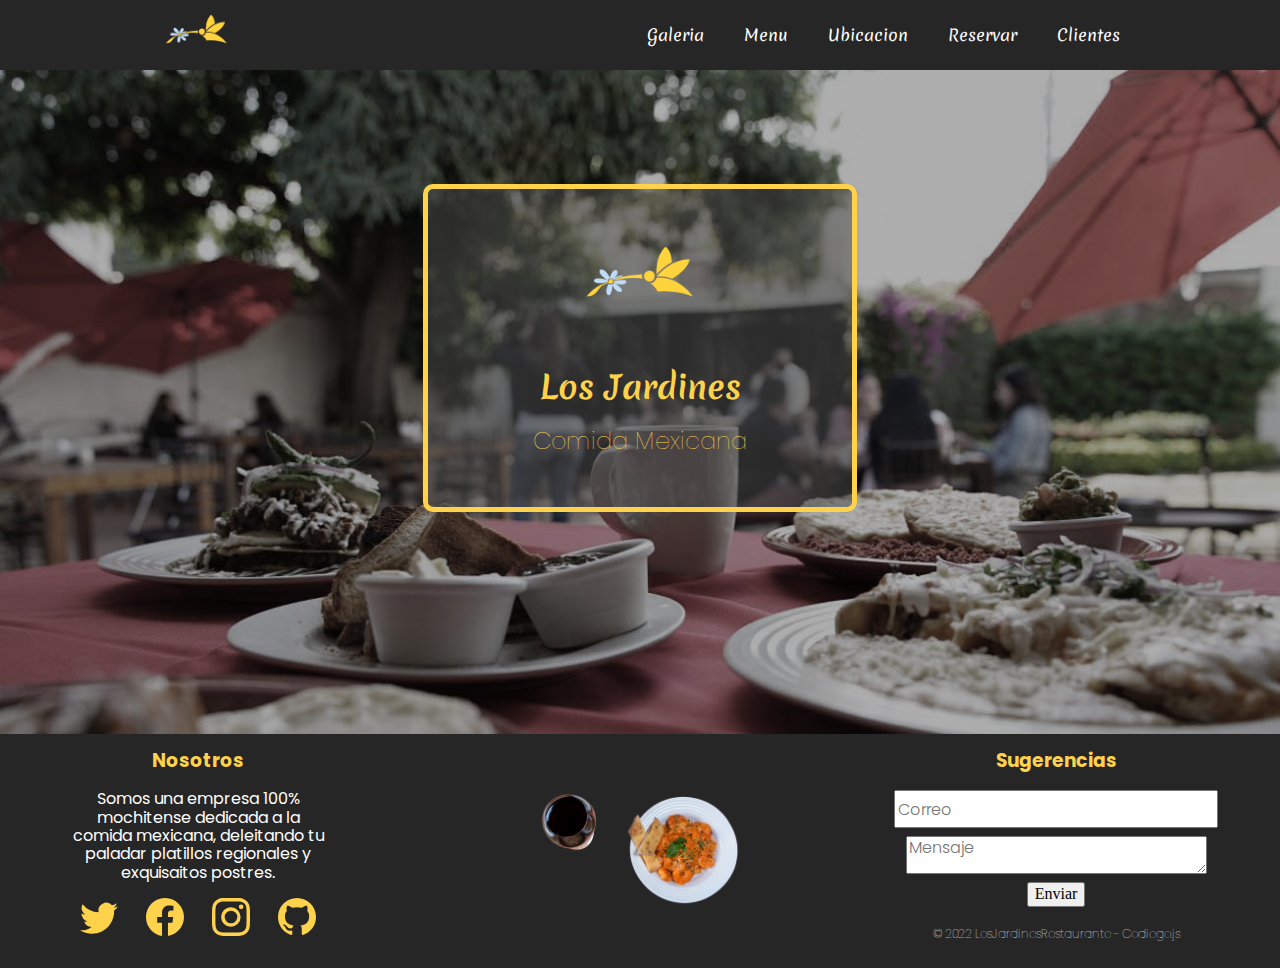
==== commit d5dc48ce: "Mdfn img index" ====
--- a/index.html
+++ b/index.html
@@ -57,7 +57,7 @@
         <div class="inicio">
             <div class="contenedor-texto">
                     <!-- logo -->
-                <img src="./img/lOGOjARDINES.png" alt="colibri-logo">
+                <img src="./img/LOGOjARDINES.png" alt="colibri-logo">
                 <h1>Los Jardines</h1>
                 <h2>Comida Mexicana</h2>
             </div>
@@ -94,7 +94,6 @@
       <div class="img-footer">
         <img src="./img/footer-img.png" alt="plato de comida">
       </div>
-
       <section class="contacto">
         <div class="contenedor-contacto">
             <h3 class="titulo">Sugerencias</h3>
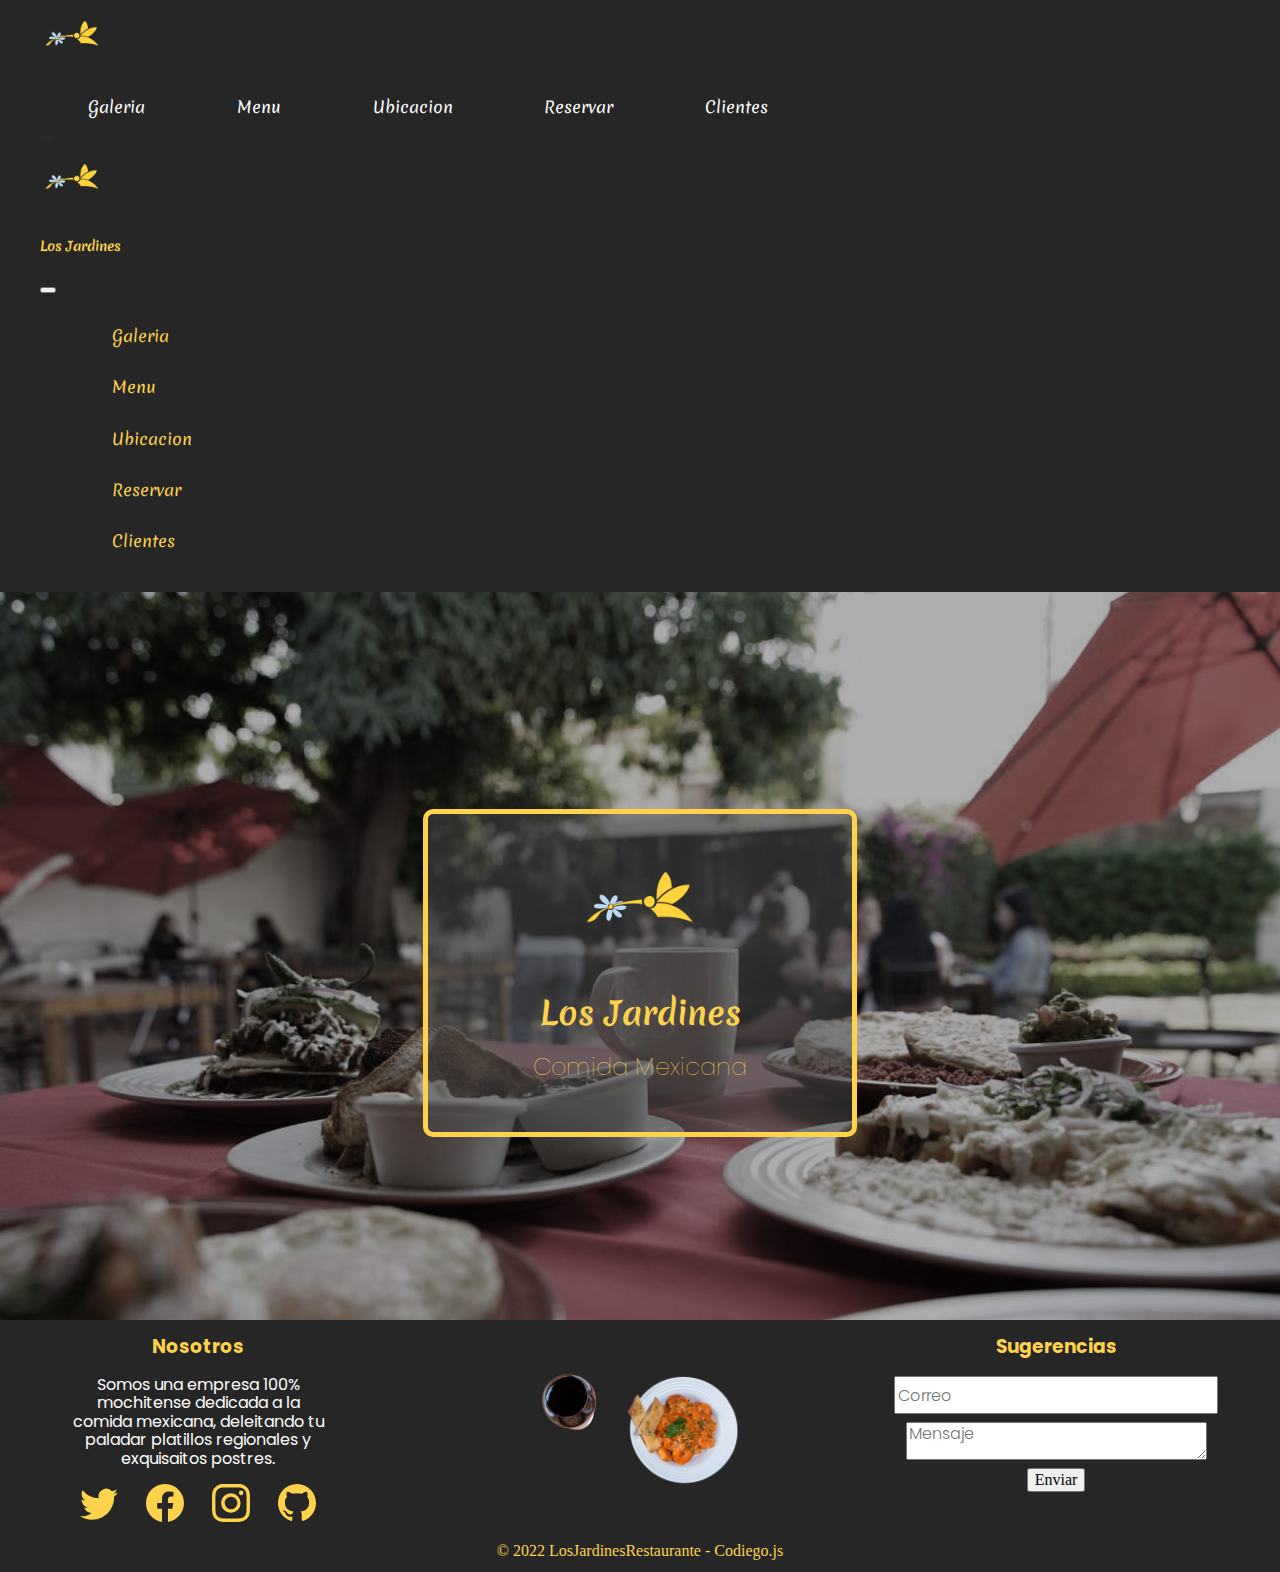
==== commit f02bb30d: "cambios responsivos" ====
--- a/index.html
+++ b/index.html
@@ -23,33 +23,40 @@
 
   <!-----------------MENU DE NAVEGACION-------------------->
 
-  <section class="nav-bar">
-    <div class="nav-container">
-      <div class="brand">
-        <a href="./index.html"><img src="./img/LOGOjARDINES.png"></a>
+  <nav class="navbar navbar-dark fixed-top nav-container">
+    <div class="container-fluid">
+      <a class="navbar-brand" href="./index.html"><img src="./img/LOGOjARDINES.png" alt="" class="img-logo-nav"></a>
+      <div class="container-links">
+        <ul class="container-items">
+          <li class="item"><a href="./secciones/galeria.html">Galeria</a></li>
+          <li class="item"><a href="./secciones/menu.html">Menu</a></li>
+          <li class="item"><a href="./secciones/direccion.html">Ubicacion</a></li>
+          <li class="item"><a href="./secciones/reservar.html">Reservar</a></li>
+          <li class="item"><a href="./secciones/clientes.html">Clientes</a></li>
+        </ul>
       </div>
-      <nav>
-        <div class="nav-mobile"><a id="nav-toggle" href="#!"><span></span></a></div>
-        <ul class="nav-list">
-          <li>
-            <a href="./secciones/galeria.html">Galeria</a>
-          </li>
-          <li>
-            <a href="./secciones/menu.html">Menu</a>
-          </li>
-          <li>
-            <a href="./secciones/direccion.html">Ubicacion</a>
-          </li>
-          <li>
-            <a href="./secciones/reservar.html">Reservar</a>
-          </li>
-          <li>
-            <a href="./secciones/clientes.html">Clientes</a>
-          </li>
-        </ul>
-      </nav>
+      <button class="navbar-toggler" type="button" data-bs-toggle="offcanvas" data-bs-target="#offcanvasDarkNavbar" aria-controls="offcanvasDarkNavbar">
+        <span class="navbar-toggler-icon"></span>
+      </button>
+      <div class="offcanvas offcanvas-end text-bg-dark" tabindex="-1" id="offcanvasDarkNavbar" aria-labelledby="offcanvasDarkNavbarLabel">
+        <div class="offcanvas-header">
+            <a href="./index.html"><img src="./img/LOGOjARDINES.png" alt="""></a>
+            <h5 class="offcanvas-title" id="offcanvasDarkNavbarLabel">Los Jardines</h5>
+          </img>
+          <button type="button" class="btn-close btn-close-white" data-bs-dismiss="offcanvas" aria-label="Close"></button>
+        </div>
+        <div class="offcanvas-body">
+            <ul>
+              <li><a href="./secciones/galeria.html">Galeria</a></li>
+              <li><a href="./secciones/menu.html">Menu</a></li>
+              <li><a href="./secciones/direccion.html">Ubicacion</a></li>
+              <li><a href="./secciones/reservar.html">Reservar</a></li>
+              <li><a href="./secciones/clientes.html">Clientes</a></li>
+            </ul>
+        </div>
+      </div>
     </div>
-</section>
+  </nav>
 
   <!------------------CONTENIDO -------------------------->
 
@@ -103,11 +110,15 @@
                 <input type="submit" value="Enviar" class="btn btn-outline-warning">
             </form>
         </div>
-        <p> &copy; 2022 LosJardinesRestaurante - Codiego.js</p>
       </section>
+      <div class="copy-main"><p> &copy; 2022 LosJardinesRestaurante - Codiego.js</p></div>
+      <div class="copy0"></div>
+      <div class="copy1"></div>
     </footer>
     <script src="http://cdnjs.cloudflare.com/ajax/libs/jquery/2.1.3/jquery.min.js"></script>
     <script  src="./js/function.js"></script>
+    <script src="https://cdn.jsdelivr.net/npm/@popperjs/core@2.11.6/dist/umd/popper.min.js" integrity="sha384-oBqDVmMz9ATKxIep9tiCxS/Z9fNfEXiDAYTujMAeBAsjFuCZSmKbSSUnQlmh/jp3" crossorigin="anonymous"></script>
+    <script src="https://cdn.jsdelivr.net/npm/bootstrap@5.2.1/dist/js/bootstrap.min.js" integrity="sha384-7VPbUDkoPSGFnVtYi0QogXtr74QeVeeIs99Qfg5YCF+TidwNdjvaKZX19NZ/e6oz" crossorigin="anonymous"></script>
 
     <!--
 ▄█▀─       ─▀█▄
--- a/css/main.css
+++ b/css/main.css
@@ -1,10 +1,9 @@
-@charset "UTF-8";
 header {
   background-image: url(../img/banner-lj.jpg);
   background-repeat: no-repeat;
   background-size: cover;
   width: 100%;
-  height: 600px;
+  height: 664px;
   padding-top: 64px;
 }
 header .inicio {
@@ -14,7 +13,7 @@
   text-align: center;
   padding: 32px;
   margin: auto;
-  margin-top: 50px;
+  margin-top: 12%;
   border-radius: 10px;
 }
 header .inicio img {
@@ -31,6 +30,9 @@
   color: #FFD24C;
 }
 
+.menu-titulo {
+  margin-top: 10%;
+}
 .menu-titulo h2 {
   text-align: center;
   margin-bottom: 16px;
@@ -45,6 +47,8 @@
 }
 
 section.menu {
+  margin-top: 8%;
+  align-items: flex-start;
   display: grid;
   grid-template-columns: 1fr 1fr 1fr 1fr 1fr 1fr;
   grid-template-rows: 1fr;
@@ -104,12 +108,12 @@
 }
 
 .grid-galeria {
-  padding: 16px;
+  margin-top: 8%;
+  padding: 48px;
   display: grid;
   grid-template-columns: 1fr 1fr 1fr;
   grid-template-rows: 1fr 1fr 1fr;
-  gap: 16px;
-  background-color: #FFD24C;
+  gap: 48px;
 }
 .grid-galeria .grid-item {
   border-radius: 8%;
@@ -119,6 +123,18 @@
   border-radius: 8%;
   width: 100%;
   height: 100%;
+  opacity: 70%;
+  -webkit-box-shadow: 10px 10px 24px 4px rgb(255, 210, 76);
+  -moz-box-shadow: 10px 10px 24px 4px rgb(255, 210, 76);
+  box-shadow: 10px 10px 24px 4px rgb(255, 210, 76);
+}
+.grid-galeria .grid-item img:hover {
+  scale: 1.1;
+  -webkit-box-shadow: 0px 0px 35px 11px rgb(255, 210, 76);
+  -moz-box-shadow: 0px 0px 35px 11px rgb(255, 210, 76);
+  box-shadow: 0px 0px 35px 11px rgb(255, 210, 76);
+  border: 2px solid #FFD24C;
+  opacity: 100%;
 }
 
 .nav-ubicacion {
@@ -126,8 +142,9 @@
 }
 
 .contenedor-ubicacion {
+  margin-top: 12%;
+  margin-bottom: 64px;
   background-color: #262626;
-  margin: 64px 0;
   margin-right: 64px;
   padding: 64px 64px 64px 0px;
   border-radius: 0px 10px 10px 0px;
@@ -170,8 +187,9 @@
 }
 
 .contenedor-reservar {
-  background-color: #FFE69A;
-  margin: 64px 0;
+  background-color: #262626;
+  margin-top: 12%;
+  margin-bottom: 64px;
   margin-left: 64px;
   padding: 64px 0px 64px 64px;
   border-radius: 10px 0px 0px 10px;
@@ -184,11 +202,21 @@
   margin-right: 64px;
 }
 .contenedor-reservar .contenedor-texto-reservar {
+  padding: 32px;
   height: 348px;
   background-color: #FFE69A;
 }
+.contenedor-reservar .contenedor-texto-reservar h2,
+.contenedor-reservar .contenedor-texto-reservar h3 {
+  font-family: "Merienda";
+  font-weight: 700;
+}
+.contenedor-reservar .contenedor-texto-reservar p {
+  font-family: "Poppins";
+  font-weight: 400;
+}
 .contenedor-reservar .contenedor-texto-reservar a {
-  padding: 16px;
+  padding: 8px;
   background-color: #92B4EC;
   border-radius: 10px;
 }
@@ -242,7 +270,101 @@
   border-radius: 32px;
 }
 
+@media screen and (max-width: 360px) {
+  nav.nav-ubi {
+    border-bottom: 2px solid #FFD24C !important;
+  }
+  header {
+    height: 784px !important;
+  }
+  header .inicio {
+    margin: 45% 25% !important;
+  }
+  footer {
+    border-top: 2px solid #FFD24C !important;
+    padding: 8px !important;
+  }
+  footer .redes-sociales {
+    height: 100% !important;
+  }
+  footer .redes-sociales .contenedor-nosotros h3 {
+    font-size: 16px !important;
+  }
+  footer .redes-sociales .contenedor-nosotros p {
+    font-size: 10px !important;
+  }
+  footer .img-footer img {
+    margin: 0 !important;
+    width: 100% !important;
+  }
+  footer .contacto .contenedor-contacto form .input-correo,
+footer .contacto .contenedor-contacto form .textarea-mensaje {
+    margin-bottom: 22px !important;
+  }
+  section.grid-galeria {
+    padding: 0 !important;
+    margin-top: 22% !important;
+  }
+  section.grid-galeria .img-9 {
+    display: none !important;
+  }
+  .menu-titulo h2 {
+    margin-top: 25% !important;
+  }
+  section.menu {
+    margin-top: 15% !important;
+  }
+  section.menu .item .comida-precio h4 {
+    font-size: 12px !important;
+  }
+  .contenedor-ubicacion .contenedor-texto-ubicacion h2 {
+    margin: 64px 32px 32px 32px;
+  }
+  .contenedor-ubicacion .contenedor-texto-ubicacion p {
+    margin: 16px 32px 0px 32px;
+  }
+  .contenedor-ubicacion .contenedor-texto-ubicacion .enlaces a {
+    margin: 32px;
+  }
+  .contenedor-reservar {
+    margin-top: 100px !important;
+    margin-bottom: 32px !important;
+    height: 800px;
+    background-color: #FFE69A;
+  }
+  .contenedor-reservar img {
+    width: 100% !important;
+    margin: 0 !important;
+  }
+  .contenedor-reservar .contenedor-texto-reservar h2 {
+    font-size: 1.2em;
+  }
+  .contenedor-reservar .contenedor-texto-reservar h3 {
+    font-size: 1.2em;
+  }
+  .contenedor-reservar .contenedor-texto-reservar p {
+    font-size: 0.8em;
+  }
+  .contenedor-reservar .contenedor-texto-reservar a {
+    margin: 24px auto !important;
+  }
+}
 @media screen and (max-width: 798px) {
+  .nav-container {
+    padding: 0 !important;
+  }
+  .nav-container .container-fluid {
+    padding: 0 !important;
+  }
+  .nav-container .container-fluid a.navbar-brand {
+    padding: 0;
+  }
+  .nav-container .container-fluid button.navbar-toggler {
+    opacity: 100% !important;
+  }
+  .nav-container .container-fluid .container-links {
+    display: none;
+  }
   header {
     padding-top: 132px;
   }
@@ -296,6 +418,12 @@
   }
 }
 @media screen and (max-width: 450px) {
+  .nav-container .container-fluid button.navbar-toggler {
+    opacity: 100%;
+  }
+  .nav-container .container-fluid .container-links {
+    display: none;
+  }
   /* inicio */
   header {
     height: 380px;
@@ -371,191 +499,72 @@
 }
 body {
   margin: 0;
-  background-color: rgba(255, 210, 76, 0.6) !important;
-}
-
-.brand a img:hover {
+  background: rgb(48, 56, 65);
+  background: linear-gradient(0deg, rgb(48, 56, 65) 17%, rgb(230, 175, 46) 36%, rgb(245, 208, 97) 50%, rgb(111, 95, 44) 80%, rgb(48, 56, 65) 93%);
+}
+
+.nav-container {
+  background: #262626 !important;
+}
+.nav-container .container-fluid {
+  padding: 8px;
+  margin: 0 32px;
+}
+.nav-container .container-fluid a {
+  font-family: "Merienda";
+  color: #FFD24C;
+}
+.nav-container .container-fluid a img {
+  width: 64px;
+  transition: all 1.2s;
+}
+.nav-container .container-fluid a img:hover {
+  scale: 1.4;
   transform: rotate(360deg);
-  transition-duration: 1.2s;
-}
-
-.nav-bar {
-  height: 70px;
-  background: #262626;
-}
-
-.brand {
-  position: absolute;
-  padding-left: 20px;
-  float: left;
-  line-height: 70px;
-  text-transform: uppercase;
-  font-size: 1.4em;
-}
-.brand a {
+}
+.nav-container .container-fluid button.navbar-toggler {
+  opacity: 1%;
+}
+.nav-container .container-fluid .container-links {
+  padding: 8px;
+  align-items: center;
+  width: 60%;
+}
+.nav-container .container-fluid .container-links ul {
+  margin-bottom: 0;
+  display: flex;
+  justify-content: space-between;
+  align-items: center;
+}
+.nav-container .container-fluid .container-links ul li {
+  list-style: none;
+}
+.nav-container .container-fluid .container-links ul li a {
+  text-decoration: none;
+  color: #fff;
+}
+.nav-container .container-fluid .offcanvas .offcanvas-header {
+  align-content: center;
+  background-color: #262626;
+}
+.nav-container .container-fluid .offcanvas .offcanvas-header a img {
+  margin-top: 8px;
+  width: 64px;
+}
+.nav-container .container-fluid .offcanvas .offcanvas-header h5.offcanvas-title {
   font-family: "Merienda";
-  color: #ffffff;
+  font-weight: 700;
+  color: #FFD24C;
+}
+.nav-container .container-fluid .offcanvas .offcanvas-body {
+  background-color: #262626;
+}
+.nav-container .container-fluid .offcanvas .offcanvas-body ul li {
+  list-style: none;
+  margin: 32px;
+}
+.nav-container .container-fluid .offcanvas .offcanvas-body ul li a {
   text-decoration: none;
-}
-.brand a img {
-  max-height: 70px;
-}
-
-.nav-container {
-  max-width: 1000px;
-  margin: 0 auto;
-}
-
-nav {
-  float: right;
-}
-nav ul {
-  list-style: none;
-  margin: 0;
-  padding: 0xcv;
-}
-nav ul li {
-  float: left;
-  position: relative;
-}
-nav ul li a {
-  font-family: "Merienda";
-  display: block;
-  padding: 0 20px;
-  line-height: 70px;
-  background: #262626;
-  color: #ffffff;
-  text-decoration: none;
-}
-nav ul li a:visited {
-  font-family: "Merienda";
-  display: block;
-  padding: 0 20px;
-  line-height: 70px;
-  background: #262626;
-  color: #ffffff;
-  text-decoration: none;
-}
-nav ul li a:hover, nav ul li a:visited:hover {
-  background: #FFD24C;
-  color: #262626;
-}
-nav ul li a:not(:only-child):after, nav ul li a:visited:not(:only-child):after {
-  padding-left: 4px;
-  content: " ▾";
-}
-nav ul li ul li {
-  min-width: 190px;
-}
-nav ul li ul li a {
-  padding: 15px;
-  line-height: 20px;
-}
-
-.nav-dropdown {
-  position: absolute;
-  display: none;
-  z-index: 1;
-  box-shadow: 0 3px 12px rgba(0, 0, 0, 0.15);
-}
-
-.nav-mobile {
-  display: none;
-  position: absolute;
-  top: 0;
-  right: 0;
-  background: #262626;
-  height: 70px;
-  width: 70px;
-}
-
-@media only screen and (max-width: 798px) {
-  .nav-mobile {
-    display: block;
-  }
-  nav {
-    width: 100%;
-    padding: 70px 0 0px;
-  }
-  nav ul {
-    display: none;
-  }
-  nav ul li {
-    float: none;
-  }
-  nav ul li a {
-    padding: 15px;
-    line-height: 20px;
-    padding-left: 25%;
-  }
-  nav ul li ul li a {
-    padding-left: 30%;
-  }
-  .nav-dropdown {
-    position: static;
-  }
-  .brand a img {
-    max-height: 60px;
-    margin-top: 5px;
-  }
-}
-@media screen and (min-width: 799px) {
-  .nav-list {
-    display: block !important;
-  }
-}
-#nav-toggle {
-  position: absolute;
-  left: 18px;
-  top: 22px;
-  cursor: pointer;
-  padding: 10px 35px 16px 0px;
-}
-#nav-toggle span {
-  cursor: pointer;
-  border-radius: 1px;
-  height: 5px;
-  width: 35px;
-  background: #ffffff;
-  position: absolute;
-  display: block;
-  content: "";
-  transition: all 300ms ease-in-out;
-}
-#nav-toggle span:before, #nav-toggle span:after {
-  cursor: pointer;
-  border-radius: 1px;
-  height: 5px;
-  width: 35px;
-  background: #ffffff;
-  position: absolute;
-  display: block;
-  content: "";
-  transition: all 300ms ease-in-out;
-}
-#nav-toggle span:before {
-  top: -10px;
-}
-#nav-toggle span:after {
-  bottom: -10px;
-}
-#nav-toggle.active span {
-  background-color: transparent;
-}
-#nav-toggle.active span:before, #nav-toggle.active span:after {
-  top: 0;
-}
-#nav-toggle.active span:before {
-  transform: rotate(45deg);
-}
-#nav-toggle.active span:after {
-  transform: rotate(-45deg);
-}
-
-article {
-  max-width: 1000px;
-  margin: 0 auto;
-  padding: 10px;
 }
 
 footer {
@@ -564,7 +573,7 @@
   padding: 16px;
   display: grid;
   grid-template-columns: 1fr 1fr 1fr;
-  grid-template-rows: 1fr;
+  grid-template-rows: 1fr 30px;
 }
 footer .redes-sociales .contenedor-nosotros {
   display: block;
@@ -638,6 +647,14 @@
 footer div.img-footer img {
   margin: 0 auto;
   width: 50%;
+}
+footer .copy-main {
+  text-align: center;
+  grid-column: -4/-1;
+  grid-row: 2/3;
+}
+footer .copy-main p {
+  color: #FFD24C;
 }
 
 @media screen and (max-width: 450px) {
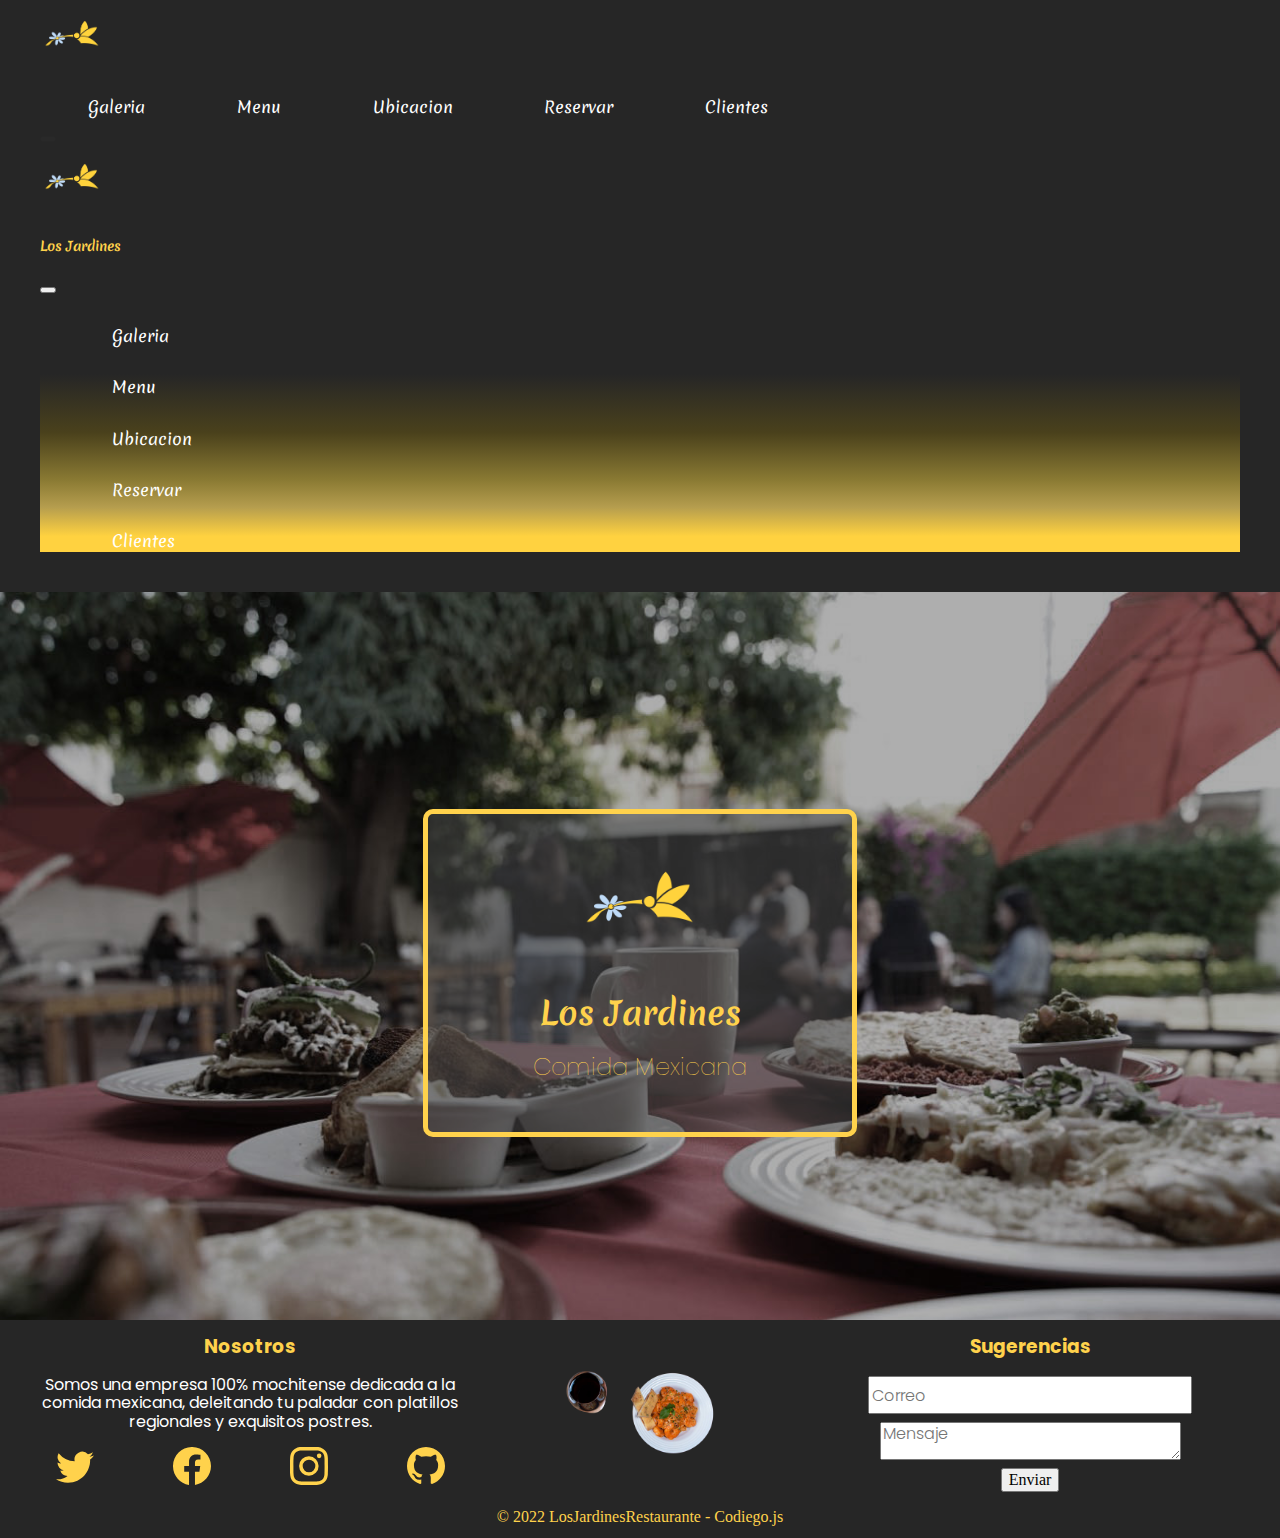
==== commit 137c0bf0: "cambios 1.2" ====
--- a/index.html
+++ b/index.html
@@ -30,7 +30,7 @@
         <ul class="container-items">
           <li class="item"><a href="./secciones/galeria.html">Galeria</a></li>
           <li class="item"><a href="./secciones/menu.html">Menu</a></li>
-          <li class="item"><a href="./secciones/direccion.html">Ubicacion</a></li>
+          <li class="item"><a href="./secciones/ubicacion.html">Ubicacion</a></li>
           <li class="item"><a href="./secciones/reservar.html">Reservar</a></li>
           <li class="item"><a href="./secciones/clientes.html">Clientes</a></li>
         </ul>
@@ -49,7 +49,7 @@
             <ul>
               <li><a href="./secciones/galeria.html">Galeria</a></li>
               <li><a href="./secciones/menu.html">Menu</a></li>
-              <li><a href="./secciones/direccion.html">Ubicacion</a></li>
+              <li><a href="./secciones/ubicacion.html">Ubicacion</a></li>
               <li><a href="./secciones/reservar.html">Reservar</a></li>
               <li><a href="./secciones/clientes.html">Clientes</a></li>
             </ul>
@@ -74,7 +74,7 @@
         <section class="redes-sociales">
           <div class="contenedor-nosotros">
               <h3>Nosotros</h3>
-              <p>Somos una empresa 100% mochitense dedicada a la comida mexicana, deleitando tu paladar platillos regionales y exquisaitos postres.</p>
+              <p>Somos una empresa 100% mochitense dedicada a la comida mexicana, deleitando tu paladar con platillos regionales y exquisitos postres.</p>
               <div class="contenedor-redes">
                 <a href="https://twitter.com/?lang=es" target="_blank">
                   <svg xmlns="http://www.w3.org/2000/svg" width="38" height="38" fill="currentColor" class="bi bi-twitter icon-color" viewBox="0 0 16 16">
--- a/css/main.css
+++ b/css/main.css
@@ -1,3 +1,18 @@
+.menu-titulo h2, header .inicio .contenedor-texto h1 {
+  font-family: "Merienda";
+  color: #FFD24C;
+}
+
+header .inicio .contenedor-texto h2 {
+  font-family: "Poppins";
+  color: #FFD24C;
+}
+
+.contenedor-ubicacion p {
+  font-family: "Poppins";
+  color: #fff;
+}
+
 header {
   background-image: url(../img/banner-lj.jpg);
   background-repeat: no-repeat;
@@ -20,14 +35,8 @@
   width: 128px;
   text-align: center;
 }
-header .inicio .contenedor-texto h1 {
-  font-family: "Merienda";
-  color: #FFD24C;
-}
 header .inicio .contenedor-texto h2 {
-  font-family: "Poppins";
   font-weight: 100;
-  color: #FFD24C;
 }
 
 .menu-titulo {
@@ -37,7 +46,6 @@
   text-align: center;
   margin-bottom: 16px;
   margin-top: 32px;
-  font-family: "Merienda";
   font-weight: 700;
   font-size: 48px;
 }
@@ -133,7 +141,7 @@
   -webkit-box-shadow: 0px 0px 35px 11px rgb(255, 210, 76);
   -moz-box-shadow: 0px 0px 35px 11px rgb(255, 210, 76);
   box-shadow: 0px 0px 35px 11px rgb(255, 210, 76);
-  border: 2px solid #FFD24C;
+  border: 2px solid rgb(48, 56, 65);
   opacity: 100%;
 }
 
@@ -154,28 +162,30 @@
 .contenedor-ubicacion h2 {
   font-family: "Merienda";
   color: #FFD24C;
-  margin: 32px 16px 64px 32px;
+  margin-bottom: 32px;
 }
 .contenedor-ubicacion p {
-  color: #FFD24C;
-  margin: 32px 32px 64px 32px;
+  margin-bottom: 32px;
+}
+.contenedor-ubicacion .contenedor-texto-ubicacion {
+  padding: 0 16px;
 }
 .contenedor-ubicacion .contenedor-texto-ubicacion .enlaces {
   margin: 0 auto;
   display: flex;
 }
 .contenedor-ubicacion .contenedor-texto-ubicacion .enlaces a {
-  font-family: "Merienda";
-  margin: auto 32px;
-  text-align: center;
-  justify-content: center;
-  width: 128px;
   border-radius: 8px;
   text-decoration: none;
   border: 1px solid #FFD24C;
   color: #FFD24C;
   padding: 16px;
   background: #262626;
+  font-family: "Merienda";
+  margin: auto 32px;
+  text-align: center;
+  justify-content: center;
+  width: 128px;
 }
 .contenedor-ubicacion .contenedor-texto-ubicacion .enlaces a:hover {
   color: #262626;
@@ -202,9 +212,8 @@
   margin-right: 64px;
 }
 .contenedor-reservar .contenedor-texto-reservar {
-  padding: 32px;
   height: 348px;
-  background-color: #FFE69A;
+  background-color: #262626;
 }
 .contenedor-reservar .contenedor-texto-reservar h2,
 .contenedor-reservar .contenedor-texto-reservar h3 {
@@ -227,7 +236,6 @@
 
 .contenedor-clientes {
   padding: 16px;
-  background-color: #FFD24C;
 }
 .contenedor-clientes h2,
 .contenedor-clientes h3 {
@@ -293,14 +301,20 @@
   footer .redes-sociales .contenedor-nosotros p {
     font-size: 10px !important;
   }
+  footer .img-footer {
+    width: 5% !important;
+  }
   footer .img-footer img {
-    margin: 0 !important;
-    width: 100% !important;
+    display: none !important;
   }
   footer .contacto .contenedor-contacto form .input-correo,
 footer .contacto .contenedor-contacto form .textarea-mensaje {
     margin-bottom: 22px !important;
   }
+  footer .copy-main p {
+    font-size: 0.8em;
+    margin: 0;
+  }
   section.grid-galeria {
     padding: 0 !important;
     margin-top: 22% !important;
@@ -325,6 +339,9 @@
   }
   .contenedor-ubicacion .contenedor-texto-ubicacion .enlaces a {
     margin: 32px;
+  }
+  .contenedor-ubicacion .googlemaps-ubicacion-losJardines {
+    width: auto;
   }
   .contenedor-reservar {
     margin-top: 100px !important;
@@ -347,6 +364,12 @@
   }
   .contenedor-reservar .contenedor-texto-reservar a {
     margin: 24px auto !important;
+  }
+  .contenedor-clientes {
+    margin-top: 84px;
+  }
+  .contenedor-clientes .contenedor-opiniones-clientes {
+    padding: 0;
   }
 }
 @media screen and (max-width: 798px) {
@@ -557,7 +580,8 @@
   color: #FFD24C;
 }
 .nav-container .container-fluid .offcanvas .offcanvas-body {
-  background-color: #262626;
+  background: rgb(255, 210, 64);
+  background: linear-gradient(0deg, rgb(255, 210, 64) 7%, rgb(181, 157, 78) 20%, rgb(138, 122, 51) 32%, rgb(74, 65, 28) 53%, rgb(38, 38, 38) 79%);
 }
 .nav-container .container-fluid .offcanvas .offcanvas-body ul li {
   list-style: none;
@@ -565,6 +589,7 @@
 }
 .nav-container .container-fluid .offcanvas .offcanvas-body ul li a {
   text-decoration: none;
+  color: #fff;
 }
 
 footer {
@@ -572,13 +597,11 @@
   margin: 0;
   padding: 16px;
   display: grid;
-  grid-template-columns: 1fr 1fr 1fr;
+  grid-template-columns: 1.5fr 1fr 1.5fr;
   grid-template-rows: 1fr 30px;
 }
 footer .redes-sociales .contenedor-nosotros {
   display: block;
-  width: 264px;
-  margin-left: 50px;
   text-align: center;
 }
 footer .redes-sociales .contenedor-nosotros p {
@@ -607,7 +630,6 @@
 }
 footer .contacto .contenedor-contacto form .textarea-mensaje,
 footer .contacto .contenedor-contacto form .input-correo {
-  width: auto;
   height: 32px;
   margin-bottom: 8px;
   font-family: "Poppins";
